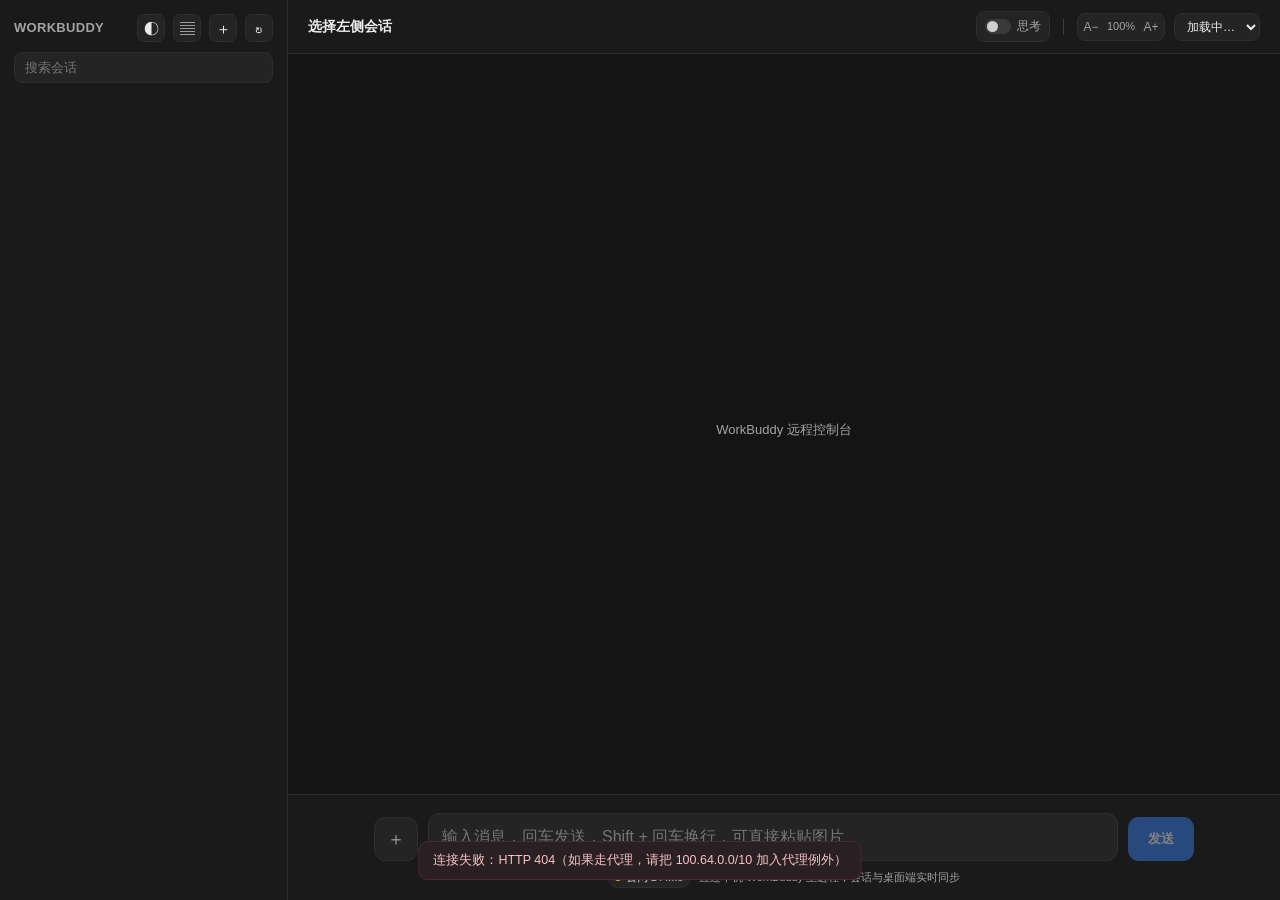
==== web/index.html @ e32ccb00 "feat: 窄屏适配 + README 回到「任意浏览器访问」的定位 窄屏（≤900px）： - 侧栏改成抽屉，带遮罩、点会话自动收回、Esc 关闭 - 断点用 900px 而不是 760px：iPa" ====
<!doctype html>
<html lang="zh-CN">
<head>
<meta charset="utf-8" />
<meta name="viewport" content="width=device-width, initial-scale=1, viewport-fit=cover" />
<meta name="theme-color" content="#141414" />
<meta name="apple-mobile-web-app-capable" content="yes" />
<meta name="apple-mobile-web-app-status-bar-style" content="black-translucent" />
<meta name="apple-mobile-web-app-title" content="WorkBuddy" />
<link rel="icon" href="/icons/icon-192.png" />
<title>WorkBuddy 远程</title>
<style>
  @font-face{font-family:'Inter';font-style:normal;font-weight:400;font-display:swap;src:url('/fonts/inter-400.woff2') format('woff2')}
  @font-face{font-family:'Inter';font-style:normal;font-weight:500;font-display:swap;src:url('/fonts/inter-500.woff2') format('woff2')}
  @font-face{font-family:'Inter';font-style:normal;font-weight:600;font-display:swap;src:url('/fonts/inter-600.woff2') format('woff2')}
  /* 取色自官方 renderer：中性灰阶 + 蓝色 action */
  :root{
    --bg:#141414; --panel:#1a1a1a; --panel-2:#242424; --line:#2e2e2e;
    --text:#ececec; --muted:#a3a3a3; --accent:#3b82f6; --ok:#34d399; --warn:#fbbf24;
    --user:#242424; --think:#1e1e1e;
    --hover:#2b2b2b; --code-bg:#1a1a1a; --code-inline:#242424;
    --table-head:#232323; --table-td:#1b1b1b; --table-line:#2c2c2c;
    --step-line:#22262c; --quote-line:#3a3a3a;
    --del-line:#3a2a2e; --del-bg:#241a1d; --del-fg:#e08a92;
    --scroll:#333333;
  }
  html[data-theme="light"] aside{background:#f6f7f9;border-right-color:#e6e6e6}
  html[data-theme="light"] .top-sep{background:#d4d4d4}
  html[data-theme="light"]{
    --bg:#fbfbfb; --panel:#ffffff; --panel-2:#f3f3f3; --line:#e3e3e3;
    --text:#1f1f1f; --muted:#6b6b6b; --accent:#2563eb; --ok:#059669; --warn:#b45309;
    --user:#eef1f5; --think:#f6f7f9;
    --hover:#ececec; --code-bg:#f5f5f5; --code-inline:#f0f0f0;
    --table-head:#f4f4f4; --table-td:#ffffff; --table-line:#e6e6e6;
    --step-line:#ececec; --quote-line:#d8d8d8;
    --del-line:#f2d3d6; --del-bg:#fdf2f3; --del-fg:#c0392b;
    --scroll:#d2d2d2;
  }
  html[data-theme="sand"]{
    --bg:#faf8f3; --panel:#fffdf8; --panel-2:#f3efe6; --line:#e6dfd1;
    --text:#2b2620; --muted:#786f61; --accent:#c2610c; --ok:#3f7d4e; --warn:#a16207;
    --user:#f2ebdd; --think:#f8f4ec;
    --hover:#efe8da; --code-bg:#f7f2e8; --code-inline:#f0e9dc;
    --table-head:#f4eee2; --table-td:#fffdf8; --table-line:#e9e2d4;
    --step-line:#ebe4d6; --quote-line:#ddd4c2;
    --del-line:#edd6d0; --del-bg:#fcf1ee; --del-fg:#b4432f;
    --scroll:#d8cfbd;
  }
  html[data-theme="sand"] aside{background:#f5f1e8;border-right-color:#e6dfd1}
  html[data-theme="sand"] .top-sep{background:#ddd4c2}

  html[data-theme="mist"]{
    --bg:#f6f8fa; --panel:#ffffff; --panel-2:#eef1f4; --line:#d6dde4;
    --text:#1f2328; --muted:#5f6b76; --accent:#0969da; --ok:#1a7f37; --warn:#9a6700;
    --user:#eaf2fb; --think:#f6f8fa;
    --hover:#e9eef3; --code-bg:#f6f8fa; --code-inline:#eef1f4;
    --table-head:#f2f5f8; --table-td:#ffffff; --table-line:#dde3e9;
    --step-line:#e3e8ee; --quote-line:#cfd8e1;
    --del-line:#f0d5d8; --del-bg:#fdf3f4; --del-fg:#b4232f;
    --scroll:#ccd5de;
  }
  html[data-theme="mist"] aside{background:#f0f4f8;border-right-color:#d6dde4}
  html[data-theme="mist"] .top-sep{background:#cfd8e1}

  html[data-theme="midnight"]{
    --bg:#0a0c11; --panel:#101319; --panel-2:#171b23; --line:#222835;
    --text:#e4e8f0; --muted:#8792a4; --accent:#5b8cff; --ok:#3ddc97; --warn:#f5c451;
    --user:#19202e; --think:#11141b;
    --hover:#1c222c; --code-bg:#0d1016; --code-inline:#181e28;
    --table-head:#151a22; --table-td:#11151c; --table-line:#232a36;
    --step-line:#1c222c; --quote-line:#2c3543;
    --del-line:#3a2a2e; --del-bg:#241a1d; --del-fg:#e08a92;
    --scroll:#28303d;
  }
  *{box-sizing:border-box}
  html,body{height:100%;margin:0}
  body{font-feature-settings:"kern" 1,"liga" 1,"calt" 1;text-rendering:optimizeLegibility;background:var(--bg);color:var(--text);font:14.5px/1.62 "Inter","HarmonyOS Sans SC","PingFang SC","SF Pro Text",-apple-system,BlinkMacSystemFont,"Segoe UI","Noto Sans CJK SC","Noto Sans SC","Source Han Sans SC","WenQuanYi Micro Hei","Microsoft YaHei",sans-serif;overflow:hidden}
  #app{display:flex;height:100%}

  aside{width:288px;flex-shrink:0;background:var(--panel);border-right:1px solid var(--line);display:flex;flex-direction:column;min-height:0}
  aside header{display:flex;align-items:center;gap:8px;padding:14px 14px 10px}
  aside header h1{font-size:13px;font-weight:600;letter-spacing:.3px;margin:0;flex:1;color:var(--muted)}
  .icon-btn{width:28px;height:28px;border-radius:7px;border:1px solid var(--line);background:var(--panel-2);color:var(--text);cursor:pointer;font-size:15px;line-height:1;display:grid;place-items:center}
  .icon-btn:hover{background:var(--hover);border-color:#3a3a3a}
  #q{margin:0 14px 10px;padding:7px 10px;border-radius:8px;border:1px solid var(--line);background:var(--panel-2);color:var(--text);font-size:13px;outline:none}
  #q:focus{border-color:var(--accent)}
  #list{flex:1;overflow:auto;padding:0 8px 12px;min-height:0}
  #list::-webkit-scrollbar{width:8px}
  #list::-webkit-scrollbar-thumb{background:var(--hover);border-radius:4px}

  .group{font-size:11px;color:var(--muted);letter-spacing:.2px;padding:14px 10px 6px;font-weight:500}
  .item{padding:8px 9px;border-radius:8px;cursor:pointer;display:flex;gap:9px;align-items:flex-start;margin-bottom:1px}
  .item:hover{background:var(--panel-2)}
  .item.active{background:var(--hover);box-shadow:inset 0 0 0 1px var(--line)}
  .dot{width:6px;height:6px;border-radius:50%;margin-top:7px;flex-shrink:0;background:#4a4a4a}
  .dot.working{background:var(--accent);box-shadow:0 0 0 3px rgba(76,141,255,.15)}
  .dot.done{background:var(--ok)}
  .item .body{min-width:0;flex:1}
  .item .t{font-size:13.5px;line-height:1.4;white-space:nowrap;overflow:hidden;text-overflow:ellipsis}
  .item .m{font-size:10px;color:var(--muted);margin-top:5px;letter-spacing:.2px;white-space:nowrap;overflow:hidden;text-overflow:ellipsis}

  main{flex:1;display:flex;flex-direction:column;min-width:0;min-height:0}
  .main-body{flex:1;display:flex;min-height:0}
  #preview{width:46%;min-width:320px;display:flex;flex-direction:column;border-left:1px solid var(--line);background:var(--panel);min-height:0}
  #preview.hidden{display:none}
  .pv-bar{display:flex;gap:6px;padding:8px;border-bottom:1px solid var(--line);flex-shrink:0}
  .pv-bar input{flex:1;min-width:0;padding:6px 9px;border-radius:7px;border:1px solid var(--line);background:var(--panel-2);color:var(--text);font-size:12px;outline:none}
  .pv-bar input:focus{border-color:var(--accent)}
  .pv-btn{width:28px;height:28px;flex-shrink:0;border-radius:7px;border:1px solid var(--line);background:var(--panel-2);color:var(--muted);cursor:pointer;font-size:13px;padding:0}
  .pv-btn:hover{color:var(--text);background:#2b2b2b}
  #pvFrame{flex:1;min-height:0;width:100%;border:none;background:#fff}
  main header{height:54px;flex-shrink:0;border-bottom:1px solid var(--line);display:flex;align-items:center;gap:9px;padding:0 20px;background:var(--panel)}
  #title{font-size:14px;font-weight:600;flex:1;white-space:nowrap;overflow:hidden;text-overflow:ellipsis}
  #model{background:var(--panel-2);color:var(--text);border:1px solid var(--line);border-radius:8px;padding:5px 8px;font-size:12px;outline:none;max-width:188px}

  #msgs{flex:1;overflow:auto;padding:18px 0 6px;min-height:0;scroll-behavior:auto}
  #msgs::-webkit-scrollbar{width:10px}
  #msgs::-webkit-scrollbar-thumb{background:var(--hover);border-radius:5px}
  .wrap{max-width:calc(980px / var(--zoom,1));margin:0 auto;padding:0 calc(30px / var(--zoom,1))}
  /* 页面缩放时，消息正文按 1/zoom 反向补偿，保持阅读字号不变 */
  #msgs .a,#msgs .u .bubble{font-size:calc(15px / var(--zoom,1))}
  #msgs .md-pre code{font-size:calc(12.5px / var(--zoom,1))}
  #msgs .a code{font-size:calc(12px / var(--zoom,1))}
  #msgs .state{font-size:calc(11px / var(--zoom,1))}
  #msgs details.think summary{font-size:calc(12px / var(--zoom,1))}
  #msgs details.think .c,#msgs .r-step{font-size:calc(12.5px / var(--zoom,1))}
  #msgs .tool{font-size:calc(11.5px / var(--zoom,1))}

  .req{margin-bottom:18px}
  .u{display:flex;justify-content:flex-end;margin-bottom:10px}
  .u .bubble{background:var(--user);border:1px solid var(--line);border-radius:13px 13px 4px 13px;padding:8px 12px;max-width:86%;white-space:pre-wrap;word-break:break-word}
  .a{background:var(--panel);border:1px solid var(--line);border-radius:13px 13px 13px 4px;padding:13px 16px;line-height:1.72;word-break:break-word}
  .a p{margin:0 0 10px}
  .a p:last-child{margin:0}

  details.think{margin-bottom:10px;background:var(--think);border:1px solid var(--step-line);border-radius:9px;overflow:hidden}
  details.think summary{cursor:pointer;padding:7px 11px;font-size:12px;color:var(--muted);list-style:none;user-select:none}
  details.think summary::-webkit-details-marker{display:none}
  details.think summary::before{content:"▸ ";color:#8a8a8a}
  details.think[open] summary::before{content:"▾ "}
  details.think .c{padding:2px 12px 10px;color:var(--muted);font-size:12.5px}
  .r-step{white-space:pre-wrap;padding:4px 0;border-bottom:1px solid var(--step-line)}
  .r-step:last-child{border-bottom:none}
  .tool{display:inline-flex;align-items:center;gap:6px;font-size:11.5px;color:var(--muted);background:#1e1e1e;border:1px solid #2e2e2e;border-radius:7px;padding:3px 8px;margin:0 6px 6px 0}
  /* 待选问题：从思考块里拿出来，独立成卡片，必须一眼能看到 */
  .ask{margin:10px 0;border:1px solid color-mix(in srgb,var(--accent) 45%,var(--line));border-radius:12px;background:color-mix(in srgb,var(--accent) 7%,var(--panel-2));padding:12px 14px}
  .ask-h{font-size:11px;font-weight:600;letter-spacing:.04em;color:var(--accent);margin-bottom:8px;text-transform:uppercase}
  .ask-q{font-size:calc(13.5px / var(--zoom,1));line-height:1.55;color:var(--text);margin-bottom:10px;white-space:pre-wrap}
  .ask-opts{display:flex;flex-direction:column;gap:7px}
  .ask-opt{display:block;width:100%;text-align:left;border:1px solid var(--line);background:var(--panel);border-radius:9px;padding:9px 11px;cursor:pointer;color:var(--text);font:inherit;transition:border-color .15s,background .15s}
  .ask-opt:hover:not(:disabled){border-color:var(--accent);background:color-mix(in srgb,var(--accent) 10%,var(--panel))}
  .ask-opt:disabled{cursor:default;opacity:.55}
  .ask-opt b{display:block;font-size:calc(12.5px / var(--zoom,1));font-weight:600;margin-bottom:3px}
  .ask-opt span{display:block;font-size:calc(11.5px / var(--zoom,1));color:var(--muted);line-height:1.45}
  .ask-ans{margin-top:9px;font-size:calc(12px / var(--zoom,1));color:var(--ok,#4ec98d);line-height:1.5}
  /* 排队时补发的引导语：之前被整块丢弃，用户会以为消息没发出去 */
  .qguide{margin:8px 0 8px auto;max-width:78%;border-left:3px solid color-mix(in srgb,var(--accent) 60%,transparent);background:color-mix(in srgb,var(--accent) 6%,var(--panel-2));border-radius:0 9px 9px 0;padding:7px 11px;font-size:calc(12.5px / var(--zoom,1));color:var(--text);white-space:pre-wrap}
  .qguide i{display:block;font-style:normal;font-size:10.5px;color:var(--muted);margin-bottom:3px}
  /* 消息里的图片（用户自己发的截图、或排队时补发的图） */
  .msgimg{display:block;max-width:min(340px,100%);border-radius:9px;border:1px solid var(--line);margin:6px 0 2px;cursor:zoom-in;background:#1e1e1e}
  .msgimg.err{display:block;padding:10px 12px;font-size:12px;color:var(--muted);border-style:dashed;cursor:default}
  .qguide .msgimg{max-width:min(280px,100%)}
  #lightbox{position:fixed;inset:0;z-index:99;background:#000000e0;display:none;align-items:center;justify-content:center;padding:24px;cursor:zoom-out}
  #lightbox.on{display:flex}
  #lightbox img{max-width:100%;max-height:100%;border-radius:6px;box-shadow:0 20px 60px #000a}
  .state{font-size:11px;color:var(--muted);margin-top:8px}
  /* ── 排队消息卡片 ───────────────────────────────────────────
     生成中再发的消息进队列，显示在输入框正上方（与桌面端一致）。
     会话跑完自动依次发出，可拖动排序 / 编辑 / 删除。 */
  .dqueue{max-width:820px;margin:0 auto 8px;border:1px solid var(--line);border-radius:12px;background:var(--panel-2);overflow:hidden}
  .dq-h{display:flex;align-items:center;gap:8px;padding:7px 11px;border-bottom:1px solid var(--line);background:color-mix(in srgb,var(--accent) 5%,transparent)}
  .dq-h .t{font-size:11px;color:var(--muted);flex:1}
  .dq-h .t b{color:var(--text);font-weight:600}
  .dq-h button{padding:2px 8px;border-radius:6px;border:1px solid var(--line);background:transparent;color:var(--muted);cursor:pointer;font-size:10.5px}
  .dq-h button:hover{border-color:var(--del-line);color:var(--del-fg)}
  .dq-item{display:flex;align-items:flex-start;gap:8px;padding:8px 11px;border-bottom:1px solid color-mix(in srgb,var(--line) 55%,transparent)}
  .dq-item:last-child{border-bottom:none}
  .dq-item.dragging{opacity:.4}
  .dq-item.over{box-shadow:inset 0 2px 0 var(--accent)}
  .dq-item .grip{flex-shrink:0;width:12px;color:var(--muted);cursor:grab;font-size:12px;line-height:1.6;user-select:none;opacity:.55}
  .dq-item .grip:hover{opacity:1}
  .dq-item .body{flex:1;min-width:0;font-size:calc(12.5px / var(--zoom,1));line-height:1.5;white-space:pre-wrap;word-break:break-word;color:var(--text)}
  .dq-item .body .dq-img{display:inline-block;padding:1px 6px;border:1px solid var(--line);border-radius:5px;font-size:10.5px;color:var(--muted);margin-top:3px}
  .dq-item .n{flex-shrink:0;font-size:10px;color:var(--muted);opacity:.6;line-height:1.9}
  .dq-item button{flex-shrink:0;width:22px;height:22px;border:none;border-radius:6px;background:transparent;color:var(--muted);cursor:pointer;font-size:12px;line-height:1;padding:0}
  .dq-item button:hover{background:var(--hover);color:var(--text)}
  .dq-item button.del:hover{background:#3a2227;color:#ff9aa2}
  .state.working{color:var(--accent)}
  .state.error{color:#f26d6d}

  footer{flex-shrink:0;border-top:1px solid var(--line);padding:10px 30px 12px;background:var(--panel)}
  .composer-wrap{max-width:calc(980px / var(--zoom,1));margin:0 auto}
  .attach-row{display:flex;gap:8px;flex-wrap:wrap;margin-bottom:8px}
  .thumb{position:relative;width:64px;height:64px;border-radius:8px;overflow:hidden;border:1px solid var(--line);background:#1e1e1e}
  .thumb img{width:100%;height:100%;object-fit:cover;display:block}
  .thumb button{position:absolute;top:2px;right:2px;width:17px;height:17px;border-radius:50%;border:none;background:#000000b8;color:#fff;font-size:11px;line-height:1;cursor:pointer;padding:0}
  .composer{max-width:820px;margin:0 auto;display:flex;gap:10px;align-items:flex-end}
  #pick{height:44px;width:44px;flex-shrink:0;border-radius:11px;border:1px solid var(--line);background:var(--panel-2);color:var(--muted);cursor:pointer;font-size:18px}
  #pick:hover{color:var(--text)}
  #input{flex:1;resize:none;min-height:44px;max-height:190px;padding:11px 13px;border-radius:11px;border:1px solid var(--line);background:var(--panel-2);color:var(--text);font:inherit;outline:none;line-height:1.5}
  #input:focus{border-color:var(--accent)}
  #send{height:44px;padding:0 20px;border-radius:11px;border:none;background:var(--accent);color:#fff;font-weight:600;cursor:pointer}
  #send:disabled{opacity:.45;cursor:default}
  .hint{max-width:980px;margin:6px auto 0;font-size:11px;color:var(--muted);display:flex;align-items:center;gap:8px;justify-content:center;flex-wrap:wrap}
  /* 当前链路标识：局域网绿点、公网黄点。点一下走一次实时测速 */
  #net{display:inline-flex;align-items:center;gap:5px;padding:1px 7px 1px 6px;border-radius:20px;border:1px solid var(--line);background:var(--panel-2);cursor:pointer;font-size:10.5px;line-height:1.6;white-space:nowrap}
  #net:hover{border-color:var(--accent)}
  #net i{width:6px;height:6px;border-radius:50%;background:var(--muted);flex-shrink:0}
  #net.lan i{background:#3ddc84;box-shadow:0 0 6px #3ddc8499}
  #net.pub i{background:#f0b429}

  html.is-linux body{font-size:16px;line-height:1.7;font-weight:500}
  html.is-linux .item .m{font-weight:400;font-size:10.5px}
  .empty{height:100%;display:grid;place-items:center;color:var(--muted);font-size:13px}
  .auth{position:fixed;inset:0;background:#0d0d0de8;display:none;place-items:center;z-index:50}
  .auth.show{display:grid}
  .auth .box{background:var(--panel);border:1px solid var(--line);border-radius:14px;padding:22px 24px;width:320px}
  .auth h3{margin:0 0 6px;font-size:14px}
  .auth p{margin:0 0 14px;font-size:12px;color:var(--muted)}
  .auth input{width:100%;padding:9px 11px;border-radius:9px;border:1px solid var(--line);background:var(--panel-2);color:var(--text);outline:none;font:inherit}
  .auth input:focus{border-color:var(--accent)}
  .auth button{margin-top:12px;width:100%;height:38px;border:none;border-radius:9px;background:var(--accent);color:#fff;font-weight:600;cursor:pointer}
  .toast{position:fixed;bottom:20px;left:50%;transform:translateX(-50%);background:#2a1f22;border:1px solid #4a2b30;color:#f5c2c7;padding:8px 14px;border-radius:9px;font-size:12.5px;opacity:0;transition:.2s;pointer-events:none}
  .toast.show{opacity:1}

  .a code{background:var(--panel-2);border:1px solid var(--line);border-radius:4px;padding:1px 5px;font:12px ui-monospace,SFMono-Regular,"SF Mono",Menlo,Consolas,"Liberation Mono","Noto Sans Mono CJK SC",monospace}
  .md-pre{background:var(--code-bg);border:1px solid var(--step-line);border-radius:8px;padding:10px 12px;overflow:auto;margin:8px 0}
  .md-pre code{background:none;border:none;padding:0;font:12.5px/1.6 ui-monospace,SFMono-Regular,"SF Mono",Menlo,Consolas,"Liberation Mono","Noto Sans Mono CJK SC",monospace;white-space:pre}
  .a h3,.a h4,.a h5,.a h6{margin:14px 0 6px;font-size:14px;font-weight:600}
  .a ul,.a ol{margin:6px 0;padding-left:20px}
  .a li{margin:2px 0}
  .a blockquote{border-left:2px solid var(--quote-line);margin:8px 0;padding:2px 12px;color:#ffffffa6}
  .a hr{border:none;border-top:1px solid #2e2e2e;margin:12px 0}
  .a a{color:#6ea8ff;text-decoration:none}
  .a a:hover{text-decoration:underline}
  .md-table{overflow:auto;margin:8px 0}
  .md-table table{border-collapse:collapse;font-size:12.5px}
  .md-table{border:1px solid var(--line);border-radius:9px}
  .md-table th,.md-table td{border-bottom:1px solid var(--table-line);padding:8px 12px;text-align:left}
  .md-table th{background:var(--table-head);font-weight:600;color:var(--text);border-bottom:1px solid var(--line)}
  .md-table td{background:var(--table-td)}
  .md-table tr:last-child td{border-bottom:none}
  .md-table table{border-collapse:separate;border-spacing:0;width:100%}
  .top-sep{width:1px;height:16px;background:#3d3d3d;flex-shrink:0;margin:0 4px}
  .zoom{display:inline-flex;align-items:center;gap:2px;border:1px solid var(--line);border-radius:8px;background:var(--panel-2);padding:2px}
  .zoom button{width:22px;height:22px;border:none;background:none;color:var(--muted);cursor:pointer;font-size:12px;padding:0;border-radius:5px}
  .zoom button:hover{background:var(--hover);color:var(--text)}
  .zoom span{font-size:11px;color:var(--muted);min-width:34px;text-align:center;font-variant-numeric:tabular-nums}
  .switch{display:inline-flex;align-items:center;gap:6px;font-size:12px;color:var(--muted);cursor:pointer;user-select:none;padding:4px 8px;border:1px solid var(--line);border-radius:8px;background:var(--panel-2)}
  .switch:hover{color:var(--text)}
  .switch input{appearance:none;width:26px;height:15px;border-radius:8px;background:#3a3a3a;position:relative;cursor:pointer;transition:.15s;margin:0}
  .switch input::after{content:"";position:absolute;top:2px;left:2px;width:11px;height:11px;border-radius:50%;background:#cfcfcf;transition:.15s}
  .switch input:checked{background:var(--accent)}
  .switch input:checked::after{left:13px;background:#fff}
  #send.stop{background:#b3404a}
  .item{position:relative}
  .item .del{position:absolute;right:6px;top:50%;transform:translateY(-50%);width:22px;height:22px;border-radius:6px;border:1px solid var(--del-line);background:var(--del-bg);color:var(--del-fg);cursor:pointer;opacity:0;font-size:14px;line-height:1;padding:0}
  .item:hover .del{opacity:1}
  .item .del:hover{background:#3a2227;color:#ff9aa2}

  /* focus 截图模式：侧栏只留当前会话，隐藏搜索框和分组计数 */
  html.focus-mode #q{display:none}
  html.focus-mode .group{display:none}

  /* ── 窄屏 / 手机 ──────────────────────────────────────────────
     288px 的侧栏在 390px 的屏幕上会吃掉四分之三，主区只剩一条缝。
     窄屏下把侧栏改成抽屉：绝对定位滑出，点会话自动收回。
     用 max-width:900px 而不是设备判断——iPad 分屏、浏览器窄窗口同样需要。 */
  #navBtn{display:none}
  #scrim{position:fixed;inset:0;background:#000000a8;z-index:39;opacity:0;pointer-events:none;transition:opacity .18s}
  html.nav-open #scrim{opacity:1;pointer-events:auto}

  @media (max-width:900px){
    #navBtn{display:grid}
    /* 选择器必须写 #app>aside：预览面板也用了 <aside>，
       写成裸 aside 会把预览面板一起推到屏幕外，点开是一片空白。 */
    #app>aside{position:fixed;top:0;left:0;bottom:0;z-index:40;width:min(86vw,320px);
          transform:translateX(-101%);transition:transform .2s ease;
          box-shadow:0 0 40px #000a;padding-top:env(safe-area-inset-top)}
    html.nav-open #app>aside{transform:none}
    /* 抽屉里不存在 hover，删除按钮常显，否则手机上永远点不到 */
    .item .del{opacity:.75}
    main header{padding:0 10px 0 6px;gap:7px;height:50px;padding-top:env(safe-area-inset-top)}
    main header .zoom,main header .top-sep{display:none}
    /* min-width:0 是关键：flex 子项默认 min-width:auto，标题再长也不会收缩，
       会把右边的模型下拉框顶出屏幕外。 */
    #title{min-width:0;font-size:13px}
    #model{max-width:104px;font-size:11px;padding:5px 4px}
    #msgs{padding:10px 0 4px}
    .wrap{padding:0 12px}
    .a{padding:11px 12px;line-height:1.7}
    .u .bubble{max-width:92%}
    footer{padding:8px 12px calc(8px + env(safe-area-inset-bottom))}
    .composer{gap:7px}
    #pick{height:40px;width:40px;font-size:16px}
    #input{min-height:40px;font-size:16px;padding:9px 11px}  /* 16px 以下 iOS 会自动放大 */
    #send{height:40px;padding:0 15px}
    .hint{font-size:10px;justify-content:flex-start;padding:0 2px}
    #hintText{display:none}                                  /* 说明文字留给桌面 */
    /* 预览面板窄屏独占整屏，否则和对话挤在一起两边都不能用 */
    #preview{position:fixed;inset:0;width:100%;min-width:0;z-index:45;padding-top:env(safe-area-inset-top)}
    /* 窄屏下长 placeholder 会折成两行、被 textarea 高度切掉半截 */
    #input::placeholder{white-space:nowrap;text-overflow:ellipsis;overflow:hidden}
    /* 表格：width:100% 会把列压到最小宽度，中文被拆成竖排单字。
       改成按内容撑开、横向滚动，宁可划一下也比一个字一行好读。 */
    .md-table table{width:max-content;min-width:100%}
    .md-table th,.md-table td{padding:7px 10px;font-size:12px}
    .md-table{margin:8px -12px;border-radius:0;border-left:none;border-right:none}
    /* 滚动条常显，否则用户不知道右边还有列 */
    .md-table::-webkit-scrollbar{height:4px}
    .md-table::-webkit-scrollbar-thumb{background:var(--scroll);border-radius:2px}
  }
</style>
</head>
<body>
<div id="app">
  <aside>
    <header>
      <h1>WORKBUDDY</h1>
      <button class="icon-btn" id="themeBtn" title="切换主题">◐</button>
      <button class="icon-btn" id="pvToggle" title="预览面板">▤</button>
      <button class="icon-btn" id="new" title="新建会话">＋</button>
      <button class="icon-btn" id="refresh" title="刷新">↻</button>
    </header>
    <input id="q" placeholder="搜索会话" autocomplete="off" />
    <div id="list"></div>
  </aside>
  <div id="scrim"></div>
  <main>
    <header>
      <button class="icon-btn" id="navBtn" title="会话列表">☰</button>
      <div id="title">选择左侧会话</div>
      <label class="switch" title="始终展开思考过程">
        <input type="checkbox" id="showThink" />
        <span>思考</span>
      </label>
      <span class="top-sep"></span>
      <div class="zoom" title="页面缩放（Ctrl/⌘ + 滚轮）">
        <button id="zoomOut">A−</button>
        <span id="zoomVal">100%</span>
        <button id="zoomIn">A+</button>
      </div>
      <select id="model" title="切换模型"><option>加载中…</option></select>
    </header>
    <div class="main-body">
      <div id="msgs"><div class="empty">WorkBuddy 远程控制台</div></div>
      <aside id="preview" class="hidden">
        <div class="pv-bar">
          <input id="pvUrl" placeholder="https://… 或 /preview/本机绝对路径" spellcheck="false" />
          <button class="pv-btn" id="pvGo" title="加载">↵</button>
          <button class="pv-btn" id="pvScan" title="从当前会话找 HTML">⟳</button>
          <button class="pv-btn" id="pvReload" title="刷新">↻</button>
          <button class="pv-btn" id="pvClose" title="关闭">×</button>
        </div>
        <iframe id="pvFrame" title="预览"></iframe>
      </aside>
    </div>
    <footer>
      <div class="composer-wrap">
        <div class="attach-row" id="attachRow"></div>
        <div class="composer">
          <button id="pick" title="添加图片">＋</button>
          <textarea id="input" placeholder="输入消息，回车发送，Shift + 回车换行，可直接粘贴图片" rows="1"></textarea>
          <button id="send" disabled>发送</button>
        </div>
      </div>
      <input type="file" id="filePick" accept="image/*" multiple style="display:none" />
      <div class="hint" id="hint"><span id="net" title="点击测一次当前链路延迟"><i></i><b>检测中</b></span><span id="hintText">直连本机 WorkBuddy 主进程，会话与桌面端实时同步</span></div>
    </footer>
  </main>
</div>
<div class="auth" id="auth">
  <div class="box">
    <h3>需要访问密码</h3>
    <p>这个桥接服务已开启鉴权，请输入启动时设置的令牌。</p>
    <input id="authInput" type="password" placeholder="访问令牌" autocomplete="current-password" />
    <button id="authBtn">进入</button>
  </div>
</div>
<div class="toast" id="toast"></div>

<script src="/md.js"></script>
<script>
if (/Linux/.test(navigator.platform || '')) document.documentElement.classList.add('is-linux');
const $ = (s) => document.querySelector(s);
const state = { sessions: [], spaces: [], current: null, timer: null, models: [], lastSig: '', running: false, polling: false, messages: [], total: null, debounce: null, es: null, lastPollAt: 0, stick: true, _ro: null, queue: null };
let SHOW_THINK = localStorage.getItem('wb.showThink') === '1';
const RUNNING_STATES = new Set(['streaming', 'working', 'running', 'pending', 'queued', 'starting']);
const isRunning = (s) => RUNNING_STATES.has(String(s || ''));
const thinkState = new Map();  // 用户手动折叠/展开的覆盖值
let pendingImages = [];        // 待发送图片 { name, mimeType, b64, dataUrl }

async function compressImage(file, maxSide = 1600, quality = 0.85) {
  const bitmap = await createImageBitmap(file);
  const scale = Math.min(1, maxSide / Math.max(bitmap.width, bitmap.height));
  const w = Math.round(bitmap.width * scale);
  const h = Math.round(bitmap.height * scale);
  const canvas = document.createElement('canvas');
  canvas.width = w; canvas.height = h;
  canvas.getContext('2d').drawImage(bitmap, 0, 0, w, h);
  const dataUrl = canvas.toDataURL('image/jpeg', quality);
  return { name: file.name || ('image-' + Date.now() + '.jpg'), mimeType: 'image/jpeg', b64: dataUrl.split(',')[1], dataUrl };
}

function renderAttach() {
  const row = $('#attachRow');
  row.textContent = '';
  pendingImages.forEach((img, i) => {
    const d = document.createElement('div');
    d.className = 'thumb';
    const im = document.createElement('img');
    im.src = img.dataUrl;
    const btn = document.createElement('button');
    btn.textContent = '×';
    btn.onclick = () => { pendingImages.splice(i, 1); renderAttach(); };
    d.append(im, btn);
    row.appendChild(d);
  });
}

async function addFiles(files) {
  for (const f of files) {
    if (!f.type.startsWith('image/')) { toast('目前只支持图片附件'); continue; }
    try { pendingImages.push(await compressImage(f)); }
    catch (e) { toast('图片处理失败：' + e.message); }
  }
  renderAttach();
}

function toast(msg) {
  const t = $('#toast');
  t.textContent = msg;
  t.classList.add('show');
  clearTimeout(t._h);
  t._h = setTimeout(() => t.classList.remove('show'), 2600);
}

(() => {
  const t = new URLSearchParams(location.search).get('token');
  if (t) localStorage.setItem('wb.token', t);
})();
const ONCE = new URLSearchParams(location.search).has('once');  // 截图/打印用：只渲染一次，不轮询
// 截图/录屏用：只打开指定会话，并隐藏侧栏里其它会话。
// 真实使用时侧栏是自己的项目名，不适合放进产品截图。
const FOCUS = new URLSearchParams(location.search).get('focus') || '';
// 截图用：从对话顶部开始，而不是停在底部。产品图第一屏有用户提问更好懂。
const SHOT_TOP = new URLSearchParams(location.search).has('top');
if (FOCUS) document.documentElement.classList.add('focus-mode');
const getToken = () => localStorage.getItem('wb.token') || '';

async function api(path, opts = {}) {
  const headers = Object.assign({}, opts.headers || {});
  const t = getToken();
  if (t) headers['Authorization'] = 'Bearer ' + t;
  const r = await fetch(path, Object.assign({}, opts, { headers }));
  if (r.status === 401) {
    $('#auth').classList.add('show');
    setTimeout(() => $('#authInput').focus(), 30);
    throw new Error('需要访问密码');
  }
  const j = await r.json().catch(() => ({}));
  if (!r.ok || j.ok === false) throw new Error(j.error || ('HTTP ' + r.status));
  return j.value !== undefined ? j.value : j;
}

function fmtTime(ts) {
  if (!ts) return '';
  const d = new Date(ts);
  const now = new Date();
  const pad = (n) => String(n).padStart(2, '0');
  if (d.toDateString() === now.toDateString()) {
    const diff = (now - ts) / 1000;
    if (diff < 60) return '刚刚';
    if (diff < 3600) return Math.floor(diff / 60) + ' 分钟前';
    return `${pad(d.getHours())}:${pad(d.getMinutes())}`;
  }
  const y = new Date(now);
  y.setDate(now.getDate() - 1);
  if (d.toDateString() === y.toDateString()) return '昨天';
  if (d.getFullYear() === now.getFullYear()) return `${d.getMonth() + 1}-${pad(d.getDate())}`;
  return `${d.getFullYear()}-${pad(d.getMonth() + 1)}-${pad(d.getDate())}`;
}

function statusOf(s) {
  if (isRunning(s.state)) return 'working';
  if (s.state === 'error' || s.state === 'failed') return 'error';
  return 'done';
}

function getCollapsed() {
  try { return JSON.parse(localStorage.getItem('wb.collapsed') || '{}'); } catch { return {}; }
}
function setCollapsed(key, v) {
  const c = getCollapsed();
  c[key] = v;
  localStorage.setItem('wb.collapsed', JSON.stringify(c));
}

function sessionNode(s) {
  const el = document.createElement('div');
  el.className = 'item' + (state.current?.id === s.id ? ' active' : '');
  el.onclick = () => openSession(s.id);
  const dot = document.createElement('span');
  dot.className = 'dot ' + statusOf(s);
  const body = document.createElement('div');
  body.className = 'body';
  const t = document.createElement('div');
  t.className = 't';
  t.textContent = s.title || '(未命名)';
  const m = document.createElement('div');
  m.className = 'm';
  m.textContent = fmtTime(s.lastActivityAt || s.updatedAt);
  body.append(t, m);
  const del = document.createElement('button');
  del.className = 'del';
  del.title = '删除会话';
  del.textContent = '×';
  del.onclick = (ev) => { ev.stopPropagation(); removeSession(s.id, s.title); };
  el.append(dot, body, del);
  return el;
}

function renderList() {
  const q = $('#q').value.trim().toLowerCase();
  // focus 模式（截图用）不按搜索词过滤，只留目标会话。
  // 之所以不靠 CSS 隐藏：分组计数写的是「未分组 · 14」，光藏标题
  // 会留下一个对不上的数字，一眼假。
  const items = FOCUS
    ? state.sessions.filter((s) => s.id === FOCUS)
    : state.sessions.filter((s) => !q || (s.title || '').toLowerCase().includes(q));
  const box = $('#list');
  box.textContent = '';

  const used = new Set();
  const groups = [];

  for (const sp of state.spaces) {
    const f = sp.folder;
    if (!f) continue;
    const arr = items.filter((s) => {
      if (used.has(s.id)) return false;
      const cwd = s.space?.cwd || '';
      const hit = cwd === f || cwd.startsWith(f + '/') || cwd.includes('/Worktrees/' + sp.name + '/');
      if (hit) used.add(s.id);
      return hit;
    });
    if (arr.length) groups.push({ key: sp.id, label: sp.name, items: arr, collapsible: true });
  }

  const rest = items.filter((s) => !used.has(s.id));
  if (rest.length) groups.push({ key: '__ungrouped', label: '未分组', items: rest, collapsible: false });

  if (!groups.length) {
    const e = document.createElement('div');
    e.className = 'empty';
    e.textContent = q ? '没有匹配的会话' : '没有会话';
    box.appendChild(e);
    return;
  }

  const collapsed = getCollapsed();
  for (const g of groups) {
    const head = document.createElement('div');
    head.className = 'group';
    const folded = g.collapsible && collapsed[g.key];
    head.textContent = (g.collapsible ? (folded ? '▸ ' : '▾ ') : '') + g.label + ' · ' + g.items.length;
    if (g.collapsible) {
      head.style.cursor = 'pointer';
      head.onclick = () => { setCollapsed(g.key, !folded); renderList(); };
    }
    box.appendChild(head);
    if (folded) continue;
    for (const s of g.items) box.appendChild(sessionNode(s));
  }
}

async function loadSessions() {
  const v = await api('/sessions?space=local&size=60');
  state.sessions = (v.items || []).slice().sort((a, b) => (b.lastActivityAt || 0) - (a.lastActivityAt || 0));
  renderList();
}

async function loadSpaces() {
  try {
    const v = await api('/spaces');
    state.spaces = (v || []).filter((s) => s.status === 'active');
  } catch {
    state.spaces = [];
  }
}

async function loadModels() {
  try {
    const v = await api('/models');
    state.models = v.items || [];
    const sel = $('#model');
    sel.textContent = '';
    for (const m of state.models) {
      const o = document.createElement('option');
      o.value = m.id;
      o.textContent = m.name || m.id;
      sel.appendChild(o);
    }
  } catch {}
}

// 把 AskUserQuestion 渲染成可点的卡片。
// 之前这些数据在 bridge 就被裁掉了，网页上只剩一行空白的「工具」，
// 于是网页端完全看不到 agent 在问什么、也没法选。
function questionCard(it) {
  const card = document.createElement('div');
  card.className = 'ask';

  const h = document.createElement('div');
  h.className = 'ask-h';
  const qs = it.questions || [];
  h.textContent = qs.length === 1 && qs[0].header ? qs[0].header : (it.status === 'completed' ? '已选择' : '需要你确认');
  card.appendChild(h);

  const answered = !!it.answer;

  for (const q of qs) {
    const qt = document.createElement('div');
    qt.className = 'ask-q';
    qt.textContent = q.question || '';
    card.appendChild(qt);

    const opts = document.createElement('div');
    opts.className = 'ask-opts';
    for (const o of (q.options || [])) {
      const b = document.createElement('button');
      b.className = 'ask-opt';
      b.type = 'button';
      const bb = document.createElement('b');
      bb.textContent = o.label || '';
      b.appendChild(bb);
      if (o.description) {
        const sp = document.createElement('span');
        sp.textContent = o.description;
        b.appendChild(sp);
      }
      b.disabled = answered || !state.current;
      b.onclick = () => answerQuestion(it, q, o.label, opts);
      opts.appendChild(b);
    }
    card.appendChild(opts);
  }

  if (answered) {
    const a = document.createElement('div');
    a.className = 'ask-ans';
    a.textContent = '✓ ' + it.answer;
    card.appendChild(a);
  }
  return card;
}

async function answerQuestion(it, q, label, optsBox) {
  const sid = state.current;
  if (!sid) return;
  // 先禁用，避免连点重复提交
  optsBox.querySelectorAll('button').forEach((b) => { b.disabled = true; });
  try {
    await api('/sessions/' + encodeURIComponent(sid) + '/answer', {
      method: 'POST',
      headers: { 'Content-Type': 'application/json' },
      body: JSON.stringify({
        answers: [{ question: q.question, header: q.header, answer: label }],
        payload: { question: q.question, header: q.header, answer: label },
      }),
    });
    toast('已选择：' + label);
  } catch (e) {
    toast('提交失败：' + (e && e.message ? e.message : e));
    optsBox.querySelectorAll('button').forEach((b) => { b.disabled = false; });
  }
}

// 把消息里的图片渲染出来。走 /preview/<绝对路径> 读本机文件，
// 拿不到路径就退化成文件名提示，不留一个空壳。
function msgImage(im) {
  const p = im && im.filePath;
  if (!p) {
    const d = document.createElement('span');
    d.className = 'msgimg err';
    d.textContent = '图片 · ' + ((im && im.filename) || '(无路径)');
    return d;
  }
  const el = document.createElement('img');
  el.className = 'msgimg';
  el.loading = 'lazy';
  el.alt = (im && im.filename) || '图片';
  el.src = '/preview' + encodeURI(p) + '?token=' + encodeURIComponent(getToken());
  el.onerror = () => {
    const d = document.createElement('span');
    d.className = 'msgimg err';
    d.textContent = '图片无法加载 · ' + ((im && im.filename) || p);
    el.replaceWith(d);
  };
  el.onclick = () => openLightbox(el.src);
  return el;
}

function openLightbox(src) {
  let lb = $('#lightbox');
  if (!lb) {
    lb = document.createElement('div');
    lb.id = 'lightbox';
    lb.onclick = () => lb.classList.remove('on');
    document.body.appendChild(lb);
  }
  lb.textContent = '';
  const im = document.createElement('img');
  im.src = src;
  lb.appendChild(im);
  lb.classList.add('on');
}

function renderAssistant(ac) {
  const frag = document.createDocumentFragment();
  let box = null;

  const openBox = () => {
    const d = document.createElement('details');
    d.className = 'think';
    d.open = SHOW_THINK;
    const sum = document.createElement('summary');
    sum.textContent = '执行过程';
    const body = document.createElement('div');
    body.className = 'c';
    d.append(sum, body);
    d._body = body;
    d._steps = 0;
    frag.appendChild(d);
    box = d;
  };

  for (const it of ac) {
    if (!it) continue;
    // 待选问题必须独立成像，不能被塞进「执行过程」里折叠掉
    if (it.type === 'tool' && it.kind === 'question') {
      box = null;
      frag.appendChild(questionCard(it));
      continue;
    }
    if (it.type === 'queue-guidance') {
      box = null;
      const q = document.createElement('div');
      q.className = 'qguide';
      const lab = document.createElement('i');
      lab.textContent = '排队时补充';
      q.appendChild(lab);
      if (it.text) q.appendChild(document.createTextNode(it.text));
      for (const im of (it.images || [])) q.appendChild(msgImage(im));
      frag.appendChild(q);
      continue;
    }
    if (it.type === 'reasoning' || it.type === 'tool') {
      if (!box) openBox();
      box._steps++;
      if (it.type === 'reasoning') {
        const txt = (it.text || '').trim();
        if (txt) {
          const p = document.createElement('div');
          p.className = 'r-step';
          p.textContent = txt;
          box._body.appendChild(p);
        }
      } else {
        const tag = document.createElement('span');
        tag.className = 'tool' + (it.status === 'completed' ? ' done' : it.status === 'failed' ? ' fail' : '');
        const nm = it.name || 'call';
        let label = '工具 · ' + nm;
        if (it.files && it.files.length) label += ' · ' + it.files.join(', ');
        else if (it.detail) label += ' · ' + it.detail;
        tag.textContent = label;
        box._body.appendChild(tag);
      }
    } else {
      box = null;
      if (it.type === 'text' && (it.text || '').trim()) {
        const d = document.createElement('div');
        d.innerHTML = window.md ? md.render(it.text) : it.text;
        frag.appendChild(d);
      }
    }
  }

  frag.querySelectorAll('details.think').forEach((d) => {
    d.querySelector('summary').textContent = `执行过程 · ${d._steps} 步`;
  });
  return frag;
}

// —— 贴底跟随 ——
// 之前只在渲染「之前」量一次 nearBottom，但 <details open> 展开、图片加载、
// Markdown 重排都会在渲染「之后」继续改变高度，那时 scrollHeight 还是旧值，
// 于是停在上面看新消息的顶部。改成用 ResizeObserver 持续跟随：
// 只要用户还停在底部（state.stick），任何高度变化都重新贴底。
function atBottom(box) {
  return box.scrollHeight - box.scrollTop - box.clientHeight < 120;
}

function stickBottom(box) {
  if (SHOT_TOP) return;   // 截图模式：不贴底，停在顶部
  box.scrollTop = box.scrollHeight;
}

function followBottom(box, node) {
  if (state._ro) { state._ro.disconnect(); state._ro = null; }
  const ro = new ResizeObserver(() => {
    if (state.stick) stickBottom(box);
  });
  ro.observe(node);
  state._ro = ro;
}

function renderMessages(reqs) {
  const box = $('#msgs');
  // 渲染前若在底部，渲染后依然要贴底；用户已经往上翻了就不打扰
  state.stick = atBottom(box);

  const sig = reqs.map((r) => r.id + ':' + (r.finishTimestamp || 0) + ':' + (r.assistantMessage?.content?.length || 0)).join('|');
  if (sig === state.lastSig) return;
  state.lastSig = sig;

  box.textContent = '';
  const wrap = document.createElement('div');
  wrap.className = 'wrap';
  for (const r of reqs) {
    const sec = document.createElement('div');
    sec.className = 'req';

    const uc = r.userMessage?.content || [];
    if (uc.length) {
      const u = document.createElement('div');
      u.className = 'u';
      const b = document.createElement('div');
      b.className = 'bubble';
      const txt = uc.filter((x) => x.type === 'text').map((x) => x.text).join('\n');
      const ims = uc.filter((x) => x.type === 'image');
      if (txt) b.appendChild(document.createTextNode(txt));
      for (const im of ims) b.appendChild(msgImage(im));
      if (!txt && !ims.length) b.textContent = '(非文本消息)';
      u.appendChild(b);
      sec.appendChild(u);
    }

    const ac = r.assistantMessage?.content || [];
    if (ac.length) {
      const a = document.createElement('div');
      a.className = 'a';
      const texts = ac.filter((x) => x.type === 'text').map((x) => x.text || '');
      if (texts.length) state.lastText = texts.join('\n');
      a.appendChild(renderAssistant(ac));
      sec.appendChild(a);
    }

    const st = document.createElement('div');
    const s = r.state || 'completed';
    st.className = 'state' + (isRunning(s) ? ' working' : s === 'error' || s === 'failed' ? ' error' : '');
    st.textContent = isRunning(s) ? '生成中…' : s === 'cancelled' ? '已中断' : s === 'error' || s === 'failed' ? '失败' : '';
    if (st.textContent) sec.appendChild(st);

    wrap.appendChild(sec);
  }
  // 排队卡片挂在输入框上方（队列是「还没发出去」的部分，不属于消息流）
  box.appendChild(wrap);
  // 用 ResizeObserver 跟随后续高度变化（展开思考块 / 图片解码 / 字体回流），
  // 并补两帧 + 一次延时兜底，覆盖首屏图片尚未拿到尺寸的情况。
  if (state.stick) {
    stickBottom(box);
    requestAnimationFrame(() => { if (state.stick) stickBottom(box); });
    setTimeout(() => { if (state.stick) stickBottom(box); }, 120);
  }
  followBottom(box, wrap);
}

function updateSendBtn() {
  const btn = $('#send');
  const ta = $('#input');
  const hasText = ta.value.trim().length > 0 || pendingImages.length > 0;

  if (state.running) {
    // 生成期间：有内容时按钮是「排队发送」（桌面端行为），
    // 空内容时才是「停止」——否则用户没法中断又没法追加
    if (hasText) {
      btn.textContent = '排队';
      btn.classList.remove('stop');
      btn.disabled = false;
      btn.title = '当前回复结束后自动发送';
    } else {
      btn.textContent = '停止';
      btn.classList.add('stop');
      btn.disabled = false;
      btn.title = '中断当前回复';
    }
  } else {
    btn.textContent = '发送';
    btn.classList.remove('stop');
    btn.disabled = !state.current || !hasText;
    btn.title = '';
  }
}

async function stopRun() {
  if (!state.current) return;
  try {
    await api(`/sessions/${encodeURIComponent(state.current.id)}/cancel`, { method: 'POST' });
    toast('已发送中断');
    setTimeout(pollMessages, 500);
  } catch (e) {
    toast('中断失败：' + e.message);
  }
}

const FULL_TAIL = 16;
const MINI_TAIL = 3;

function startEvents() {
  if (ONCE || state.es || !getToken()) return;
  try {
    const es = new EventSource('/events?token=' + encodeURIComponent(getToken()));
    state.es = es;
    es.onmessage = (ev) => {
      try {
        const d = JSON.parse(ev.data);
        const name = String(d.e || '');
        if (/conversation|request/i.test(name)) {
          // 事件很密（8 秒 190+ 条），节流到最多 400ms 一次
          const GAP = 400;
          const now = Date.now();
          const since = now - (state.lastPollAt || 0);
          if (since >= GAP) {
            state.lastPollAt = now;
            pollMessages();
          } else {
            clearTimeout(state.debounce);
            state.debounce = setTimeout(() => {
              state.lastPollAt = Date.now();
              pollMessages();
            }, GAP - since);
          }
        }
      } catch {}
    };
    es.onerror = () => { /* EventSource 自带重连 */ };
  } catch {}
}

async function pollMessages(full) {
  if (!state.current || state.polling) return;
  state.polling = true;
  const id = encodeURIComponent(state.current.id);
  try {
    let v = await api(`/sessions/${id}/messages?tail=${full || !state.messages.length ? FULL_TAIL : MINI_TAIL}`);

    // 请求总数变了说明有新消息，补一次全量
    if (state.messages.length && v.total !== state.total) {
      v = await api(`/sessions/${id}/messages?tail=${FULL_TAIL}`);
      state.messages = v.items || [];
    } else if (!state.messages.length) {
      state.messages = v.items || [];
    } else {
      // 增量：只替换尾部几条，保留更早的
      const map = new Map(state.messages.map((m) => [m.id, m]));
      for (const it of v.items || []) map.set(it.id, it);
      state.messages = [...map.values()].sort((a, b) => (a.timestamp || 0) - (b.timestamp || 0));
    }

    state.total = v.total;
    const items = state.messages;
    const wasRunning = state.running;
    state.running = items.some((r) => isRunning(r.state));
    updateSendBtn();
    renderMessages(items);
    // 队列由 WorkBuddy 自己驱动，网页端只负责把最新状态读回来。
    // 生成中节流拉取就够；生成刚结束必须拉（可能有条目已被消费）
    if (wasRunning !== state.running || queuePollDue()) {
      fetchQueue().then(renderQueueCard);
    }
  } catch (e) {
    $('#hintText').textContent = /生成|超时/.test(e.message) ? '会话正在生成，稍后自动刷新' : '读取失败：' + e.message;
  } finally {
    state.polling = false;
  }
}

async function openSession(id) {
  const s = state.sessions.find((x) => x.id === id);
  // 窄屏下侧栏是抽屉，点完会话要收回去，否则挡住刚打开的对话
  document.documentElement.classList.remove('nav-open');
  state.current = s || { id };
  state.lastSig = '';
  state.messages = [];
  state.total = null;
  // 切会话先清掉上一个会话的队列卡片，避免串会话显示
  queueCache = { items: [], paused: false, supported: false };
  queueSeq++;
  renderQueueCard();
  // 切会话一律从底部开始看。若不重置，新会话初始 scrollTop=0 会被
  // atBottom() 判成「用户在看历史」，于是停在顶部。
  state.stick = true;
  $('#title').textContent = s?.title || id;
  state.running = false;
  updateSendBtn();
  renderList();
  await pollMessages();
  // 这个会话可能本来就有待发队列（比如在桌面端排的），一并显示出来
  fetchQueue().then(renderQueueCard);
  const msgs = $('#msgs');
  const bottom = () => { if (state.stick) stickBottom(msgs); };
  bottom();
  requestAnimationFrame(bottom);
  setTimeout(bottom, 120);

  try {
    const cfg = await api(`/sessions/${encodeURIComponent(id)}/config`);
    if (cfg?.model) {
      const sel = $('#model');
      if (![...sel.options].some((o) => o.value === cfg.model)) {
        const o = document.createElement('option');
        o.value = cfg.model;
        o.textContent = cfg.model;
        sel.appendChild(o);
      }
      sel.value = cfg.model;
    }
  } catch {}

  startEvents();

  clearTimeout(state.timer);
  if (!ONCE) {
    const loop = async () => {
      await pollMessages();
      state.timer = setTimeout(loop, state.running ? 4000 : 15000);
    };
    loop();
  }
}

// ══════════════════════════════════════════════════════════════════
//  排队消息
// ══════════════════════════════════════════════════════════════════
// 桌面端的行为是：会话正在生成时输入框仍可发送，消息进队列，等当前回复
// 结束后依次发出；队列显示成卡片，可以拖动排序、删除、立即发送。
//
// 这里**不再自己维护队列** —— 消息照样走 /send 交给 WorkBuddy，
// 由它自己的 queueManager 串行排队。网页端只是把这同一份队列读回来渲染。
//
// 为什么必须这样（曾经踩过坑）：
//   早先版本把消息拦在浏览器 localStorage 里，生成结束后才发。结果是
//   被控端桌面端完全看不到网页排队的消息 —— 因为消息根本没到后端。
//   现在两边共用一份队列，桌面端能看到，网页端也能操作同一批条目。
//   · 队列真相在后端，网页端只读 + 发指令
//   · 刷新页面、换设备、桌面端手动删改，看到的都一致

// 每次操作后递增，用来丢弃过期的队列快照（避免慢请求覆盖新状态）
let queueSeq = 0;
// 最近一次拿到的队列快照，供渲染使用
let queueCache = { items: [], paused: false, supported: false };
// 上次拉队列的时间，用来限流（生成中不必每个轮询周期都拉）
let queueFetchedAt = 0;
function queuePollDue() {
  return Date.now() - queueFetchedAt > 4000;
}

async function fetchQueue() {
  if (!state.current) return queueCache;
  const my = ++queueSeq;
  try {
    const r = await api(`/sessions/${encodeURIComponent(state.current.id)}/queue`);
    if (my !== queueSeq) return queueCache; // 有更新的请求在飞，这次结果作废
    queueCache = r || { items: [], paused: false, supported: false };
    queueFetchedAt = Date.now();
  } catch {
    if (my === queueSeq) queueCache = { items: [], paused: false, supported: false };
  }
  return queueCache;
}

async function queueOp(op, itemId, index) {
  if (!state.current) return;
  // 乐观更新：本地先动，立刻重绘，不用等网络
  queueSeq++; // 让在飞的 fetchQueue 结果作废
  const items = queueCache.items.slice();
  const at = items.findIndex((x) => x.id === itemId);
  if (op === 'delete' && at >= 0) items.splice(at, 1);
  if (op === 'move' && at >= 0) {
    const [m] = items.splice(at, 1);
    items.splice(Math.max(0, Math.min(index, items.length)), 0, m);
  }
  queueCache = { ...queueCache, items };
  renderQueueCard();
  try {
    await api(`/sessions/${encodeURIComponent(state.current.id)}/queue`, {
      method: 'POST',
      headers: { 'Content-Type': 'application/json' },
      body: JSON.stringify({ op, itemId, index }),
    });
  } catch (e) {
    toast('队列操作失败：' + String((e && e.message) || e));
  }
  // 无论成败都以服务端为准再拉一次
  await fetchQueue();
  renderQueueCard();
}

// 队列卡片：挂在输入框正上方，跟桌面端位置一致
function renderQueueCard() {
  let card = $('#dqueue');
  const items = queueCache.items || [];
  if (!items.length) {
    if (card) card.remove();
    return;
  }
  if (!card) {
    card = document.createElement('div');
    card.id = 'dqueue';
    card.className = 'dqueue';
    const wrap = document.querySelector('.composer-wrap');
    if (wrap) wrap.insertBefore(card, wrap.firstChild);
    else $('#input')?.parentElement?.parentElement?.prepend(card);
  }
  card.textContent = '';

  const h = document.createElement('div');
  h.className = 'dq-h';
  const t = document.createElement('span');
  t.className = 't';
  t.innerHTML = '<b>排队中</b> · 当前回复结束后自动依次发送';
  h.appendChild(t);
  const clear = document.createElement('button');
  clear.textContent = '清空';
  clear.title = '清空队列';
  clear.onclick = () => {
    for (const it of items.slice()) queueOp('delete', it.id);
  };
  h.appendChild(clear);
  card.appendChild(h);

  items.forEach((it, idx) => {
    const row = document.createElement('div');
    row.className = 'dq-item';
    row.draggable = true;
    row.dataset.index = String(idx);

    const grip = document.createElement('span');
    grip.className = 'grip';
    grip.textContent = '⋮⋮';
    grip.title = '拖动排序';
    row.appendChild(grip);

    const body = document.createElement('div');
    body.className = 'body';
    const blocks = it.blocks || [];
    const text = blocks.filter((b) => b.type === 'text').map((b) => b.text).join('\n');
    const imgs = blocks.filter((b) => b.type === 'image');
    if (text) body.appendChild(document.createTextNode(text));
    for (const im of imgs) {
      const d = document.createElement('span');
      d.className = 'dq-img';
      d.textContent = '🖼 ' + (im.name || '图片');
      body.appendChild(d);
    }
    if (!text && !imgs.length) body.textContent = '(空消息)';
    row.appendChild(body);

    const n = document.createElement('span');
    n.className = 'n';
    n.textContent = '#' + (idx + 1);
    row.appendChild(n);

    // 引导会话：把这条插进当前正在跑的这一轮，模型不会中断
    // （和桌面端排队项的「引导会话」按钮同一个 API：queueManager.sendNow）
    const now = document.createElement('button');
    now.textContent = '➤';
    now.title = '引导会话，消息将被发出但模型不会中断';
    now.onclick = () => queueOp('sendNow', it.id);
    row.appendChild(now);

    // 编辑：把内容取回输入框，同时从队列里删掉（等价于桌面端的铅笔按钮）
    const edit = document.createElement('button');
    edit.textContent = '✎';
    edit.title = '编辑（取回输入框，并从队列移除）';
    edit.onclick = () => {
      const ta = $('#input');
      if (!ta) return;
      ta.value = text;
      ta.style.height = 'auto';
      ta.style.height = Math.min(ta.scrollHeight, 190) + 'px';
      ta.focus();
      queueOp('delete', it.id);
    };
    row.appendChild(edit);

    const del = document.createElement('button');
    del.className = 'del';
    del.textContent = '×';
    del.title = '删除';
    del.onclick = () => queueOp('delete', it.id);
    row.appendChild(del);

    // 拖拽排序
    row.ondragstart = (e) => {
      e.dataTransfer.setData('text/plain', String(idx));
      e.dataTransfer.effectAllowed = 'move';
      row.classList.add('dragging');
    };
    row.ondragend = () => row.classList.remove('dragging');
    row.ondragover = (e) => { e.preventDefault(); row.classList.add('over'); };
    row.ondragleave = () => row.classList.remove('over');
    row.ondrop = (e) => {
      e.preventDefault();
      row.classList.remove('over');
      const from = Number(e.dataTransfer.getData('text/plain'));
      if (Number.isNaN(from) || from === idx) return;
      const movedId = items[from] && items[from].id;
      if (!movedId) return;
      queueOp('move', movedId, idx);
    };

    card.appendChild(row);
  });
}

async function send() {
  const ta = $('#input');
  const text = ta.value.trim();
  if ((!text && !pendingImages.length) || !state.current) return;

  const blocks = [];
  if (text) blocks.push({ type: 'text', text });
  for (const img of pendingImages) {
    blocks.push({
      type: 'image',
      data: img.b64,
      mimeType: img.mimeType,
      _meta: { displayAsPhrase: true, mentionType: 'file', type: 'file', icon: 'file', filename: img.name },
    });
  }

  // 正在生成 → 照样走 /send 交给 WorkBuddy，由它自己排队
  // （不能拦在浏览器里：那样桌面端永远看不到网页发的消息）
  if (state.running) {
    ta.value = '';
    ta.style.height = 'auto';
    pendingImages = [];
    renderAttach();
    try {
      await api(`/sessions/${encodeURIComponent(state.current.id)}/send`, {
        method: 'POST',
        headers: { 'Content-Type': 'application/json' },
        body: JSON.stringify({ blocks }),
      });
      await fetchQueue();
      renderQueueCard();
      toast('已加入队列，当前回复结束后自动发送');
    } catch (e) {
      toast('排队失败：' + String((e && e.message) || e));
      ta.value = text;
    }
    return;
  }

  ta.value = '';
  ta.style.height = 'auto';
  $('#send').disabled = true;
  try {
    await api(`/sessions/${encodeURIComponent(state.current.id)}/send`, {
      method: 'POST',
      headers: { 'Content-Type': 'application/json' },
      body: JSON.stringify({ blocks }),
    });
    pendingImages = [];
    renderAttach();
    // 自己刚发的消息，一定拉回底部
    state.stick = true;
    await pollMessages();
    stickBottom($('#msgs'));
  } catch (e) {
    toast('发送失败：' + e.message);
    ta.value = text;
  } finally {
    updateSendBtn();
  }
}

async function createSession() {
  try {
    const model = $('#model').value || undefined;
    const r = await api('/sessions', {
      method: 'POST',
      headers: { 'Content-Type': 'application/json' },
      body: JSON.stringify(model ? { model } : {}),
    });
    const id = r?.id || r?.conversationId || r?.conversation?.id || r?.item?.id;
    await loadSessions();
    if (id) await openSession(id);
    else toast('已创建，但未拿到会话 ID');
  } catch (e) {
    toast('新建失败：' + e.message);
  }
}

async function removeSession(id, title) {
  if (!confirm('彻底删除会话「' + (title || id) + '」？此操作不可恢复。')) return;
  try {
    await api(`/sessions/${encodeURIComponent(id)}/delete`, { method: 'POST' });
    // 会话删了，队列也随之消失（队列在后端，不用本地清理）
    if (state.current?.id === id) {
      queueCache = { items: [], paused: false, supported: false };
      queueSeq++;
      state.current = null;
      clearTimeout(state.timer);
      state.lastSig = '';
      $('#title').textContent = '选择左侧会话';
      $('#msgs').innerHTML = '<div class="empty">已删除</div>';
      state.running = false;
      updateSendBtn();
    }
    await loadSessions();
  } catch (e) {
    toast('删除失败：' + e.message);
  }
}

$('#showThink').checked = SHOW_THINK;
$('#showThink').onchange = (e) => {
  SHOW_THINK = e.target.checked;
  localStorage.setItem('wb.showThink', SHOW_THINK ? '1' : '0');
  // 展开/收起源码会整体改变高度，切换后直接贴底，否则会停在中间
  state.stick = true;
  state.lastSig = '';
  pollMessages();
};

$('#model').onchange = async (e) => {
  if (!state.current) { toast('已选模型，新建会话时生效'); return; }
  const model = e.target.value;
  try {
    const v = await api(`/sessions/${encodeURIComponent(state.current.id)}/model`, {
      method: 'POST',
      headers: { 'Content-Type': 'application/json' },
      body: JSON.stringify({ model }),
    });
    toast('模型已切换：' + (v?.model || model));
  } catch (err) {
    toast('切换失败：' + err.message);
  }
};

(() => {
  const link = document.createElement('link');
  link.rel = 'manifest';
  link.href = '/manifest.json' + (getToken() ? '?token=' + encodeURIComponent(getToken()) : '');
  document.head.appendChild(link);
})();

$('#authBtn').onclick = async () => {
  const v = $('#authInput').value.trim();
  if (!v) return;
  localStorage.setItem('wb.token', v);
  $('#auth').classList.remove('show');
  try {
    await Promise.all([loadSessions(), loadSpaces(), loadModels()]);
    renderList();
    if (state.sessions[0]) openSession(state.sessions[0].id);
  } catch (e) { toast(e.message); }
};
$('#authInput').addEventListener('keydown', (e) => { if (e.key === 'Enter') $('#authBtn').click(); });

const THEMES = [
  { id: 'dark', name: '深色', icon: '◐' },
  { id: 'light', name: '浅色', icon: '○' },
  { id: 'sand', name: '暖白', icon: '◍' },
  { id: 'mist', name: '雾蓝', icon: '◌' },
  { id: 'midnight', name: '午夜蓝', icon: '◑' },
];
let THEME = new URLSearchParams(location.search).get('theme') || localStorage.getItem('wb.theme') || 'dark';
function applyTheme(id) {
  THEME = THEMES.some((x) => x.id === id) ? id : 'dark';
  if (THEME === 'dark') document.documentElement.removeAttribute('data-theme');
  else document.documentElement.setAttribute('data-theme', THEME);
  const t = THEMES.find((x) => x.id === THEME);
  $('#themeBtn').textContent = t.icon;
  $('#themeBtn').title = '主题：' + t.name + '（点击切换）';
  localStorage.setItem('wb.theme', THEME);
}
$('#themeBtn').onclick = () => {
  const i = THEMES.findIndex((x) => x.id === THEME);
  applyTheme(THEMES[(i + 1) % THEMES.length].id);
};
applyTheme(THEME);

let ZOOM = Number(new URLSearchParams(location.search).get('zoom') || localStorage.getItem('wb.zoom') || 1);
function applyZoom(z) {
  ZOOM = Math.min(1.6, Math.max(0.7, Math.round(z * 20) / 20));
  const root = document.documentElement;
  root.style.setProperty('--zoom', String(ZOOM));
  root.style.zoom = ZOOM;
  // zoom 会放大视口占位，补偿 body 高度避免溢出裁切
  document.body.style.height = (100 / ZOOM) + 'vh';
  document.body.style.width = (100 / ZOOM) + 'vw';
  $('#zoomVal').textContent = Math.round(ZOOM * 100) + '%';
  localStorage.setItem('wb.zoom', String(ZOOM));
}
$('#zoomIn').onclick = () => applyZoom(ZOOM + 0.1);
$('#zoomOut').onclick = () => applyZoom(ZOOM - 0.1);
window.addEventListener('wheel', (e) => {
  if (!(e.ctrlKey || e.metaKey)) return;
  e.preventDefault();
  applyZoom(ZOOM + (e.deltaY > 0 ? -0.1 : 0.1));
}, { passive: false });
applyZoom(ZOOM);

$('#pick').onclick = () => $('#filePick').click();
$('#filePick').onchange = async (e) => { await addFiles([...e.target.files]); e.target.value = ''; };
$('#input').addEventListener('paste', async (e) => {
  const files = [...(e.clipboardData?.items || [])]
    .filter((it) => it.kind === 'file' && it.type.startsWith('image/'))
    .map((it) => it.getAsFile())
    .filter(Boolean);
  if (files.length) { e.preventDefault(); await addFiles(files); }
});

// ── 链路标识 ───────────────────────────────────────────────────────────
// 判断依据是「页面本身从哪个地址加载的」，不用猜：
//   回环 → 本机；私网段 / .local → 局域网直连；其它（域名）→ 经公网或隧道
// 延迟用一次真实请求量出来，顺带验证链路还活着。
function netKind(h) {
  if (/^(localhost|127\.0\.0\.1|\[?::1\]?)$/.test(h)) return 'local';
  if (/^192\.168\./.test(h) || /^10\./.test(h) || /^172\.(1[6-9]|2\d|3[01])\./.test(h)) return 'lan';
  if (/\.local$/i.test(h)) return 'lan';
  return 'pub';
}
const NET_LABEL = { local: '本机', lan: '局域网', pub: '公网' };

async function probeNet() {
  const el = $('#net');
  const label = el.querySelector('b');
  const kind = netKind(location.hostname);
  el.classList.toggle('lan', kind !== 'pub');
  el.classList.toggle('pub', kind === 'pub');
  el.title = NET_LABEL[kind] + '（' + location.hostname + '）—— 点击测延迟';

  const t0 = performance.now();
  try {
    await fetch('/health?t=' + Date.now(), { cache: 'no-store' });
    const ms = Math.round(performance.now() - t0);
    label.textContent = NET_LABEL[kind] + ' ' + ms + 'ms';
  } catch {
    label.textContent = NET_LABEL[kind] + ' 超时';
  }
}

$('#net').addEventListener('click', probeNet);

async function resolveLocal(url) {
  // 远程访问时，localhost 指向的是家里那台机器；换成工作机的可达地址
  if (!/^(https?:\/\/)?(localhost|127\.0\.0\.1)(:|\/|$)/.test(url)) return url;
  if (/^(localhost|127\.0\.0\.1)$/.test(location.hostname)) return url;
  if (!state.info) {
    try { state.info = await api('/info'); } catch { return url; }
  }
  const host = state.info?.tailscale || state.info?.lan;
  if (!host) return url;
  return url.replace(/(localhost|127\.0\.0\.1)/, host);
}

async function openPreview(url) {
  const panel = $('#preview');
  panel.classList.remove('hidden');
  if (url) {
    const resolved = await resolveLocal(url);
    $('#pvUrl').value = url;
    $('#pvFrame').src = resolved;
    localStorage.setItem('wb.previewUrl', url);
  } else {
    const last = localStorage.getItem('wb.previewUrl');
    if (last && !$('#pvFrame').src) { $('#pvUrl').value = last; $('#pvFrame').src = await resolveLocal(last); }
  }
}

function scanHtmlPath() {
  const text = state.lastText || '';
  const m = text.match(/\/Users\/[^\s"'`)<]+?\.html?\b/);
  if (!m) { toast('当前会话里没找到 .html 路径'); return; }
  openPreview('/preview' + m[0]);
}
function closePreview() {
  $('#preview').classList.add('hidden');
  localStorage.setItem('wb.previewOpen', '0');
}

$('#pvToggle').onclick = () => {
  if ($('#preview').classList.contains('hidden')) {
    localStorage.setItem('wb.previewOpen', '1');
    openPreview();
  } else closePreview();
};
$('#pvClose').onclick = closePreview;
$('#pvGo').onclick = () => openPreview($('#pvUrl').value.trim());
$('#pvScan').onclick = scanHtmlPath;
$('#pvReload').onclick = () => { const f = $('#pvFrame'); f.src = f.src; };
$('#pvUrl').addEventListener('keydown', (e) => { if (e.key === 'Enter') $('#pvGo').click(); });

$('#new').onclick = createSession;
$('#refresh').onclick = () => loadSessions().catch((e) => toast(e.message));
$('#q').oninput = renderList;

// ── 窄屏抽屉 ──────────────────────────────────────────────────
// 侧栏在窄屏是固定的覆盖层，不加收起按钮就没有回路。
const closeNav = () => document.documentElement.classList.remove('nav-open');
$('#navBtn').onclick = () => document.documentElement.classList.add('nav-open');
$('#scrim').onclick = closeNav;
$('#new').addEventListener('click', closeNav);
document.addEventListener('keydown', (e) => { if (e.key === 'Escape') closeNav(); });

// 输入框提示在窄屏放不下，换成短的。原文案对新用户有说明作用，
// 所以只在窄屏替换，不改桌面端。
const PH_LONG = $('#input').placeholder;
const PH_SHORT = '输入消息…';
const mqNarrow = window.matchMedia('(max-width:900px)');
const syncPlaceholder = () => {
  $('#input').placeholder = mqNarrow.matches ? PH_SHORT : PH_LONG;
};
syncPlaceholder();
mqNarrow.addEventListener('change', syncPlaceholder);

// 用户往上翻就停止跟随，翻回底部则恢复。这样新内容到达时不会把正在
// 回看历史的用户硬拽到底部。
$('#msgs').addEventListener('scroll', () => {
  state.stick = atBottom($('#msgs'));
}, { passive: true });
$('#send').onclick = () => {
  // 生成期间：输入框有内容 → 排队；空 → 停止。与按钮文案一致。
  const hasText = $('#input').value.trim().length > 0 || pendingImages.length > 0;
  if (state.running && !hasText) return stopRun();
  return send();
};
$('#input').addEventListener('keydown', (e) => {
  if (e.key !== 'Enter') return;
  // 输入法组字期间的回车是在选词，不能当成发送
  if (e.isComposing || e.keyCode === 229) return;

  if (e.metaKey || e.ctrlKey) { e.preventDefault(); send(); return; }

  // 默认回车发送，Shift+Enter / Alt+Enter 换行（与桌面端一致）
  if (e.shiftKey || e.altKey) return;
  e.preventDefault();
  send();
});
$('#input').addEventListener('input', (e) => {
  const t = e.target;
  t.style.height = 'auto';
  t.style.height = Math.min(t.scrollHeight, 190) + 'px';
  updateSendBtn();  // 生成期间按钮要在「排队 / 停止」之间切换
});

(async () => {
  probeNet();  // 不 await：链路标识不该拖慢首屏
  try {
    await Promise.all([loadSessions(), loadSpaces(), loadModels()]);
    renderList();
    // focus 模式优先打开指定会话
    if (FOCUS) {
      await openSession(FOCUS);
      return;
    }
    const first = state.sessions.find((x) => (x.title || '').trim()) || state.sessions[0];
    if (first) openSession(first.id);
    // 恢复上次的预览面板。窄屏不恢复：手机上一开就是全屏预览，
    // 用户以为页面坏了，而且很难退回去（要先找到那个 × ）。
    if (localStorage.getItem('wb.previewOpen') === '1' && !mqNarrow.matches) openPreview();
  } catch (e) {
    toast('连接失败：' + e.message + '（如果走代理，请把 100.64.0.0/10 加入代理例外）');
  }
})();
</script>
</body>
</html>
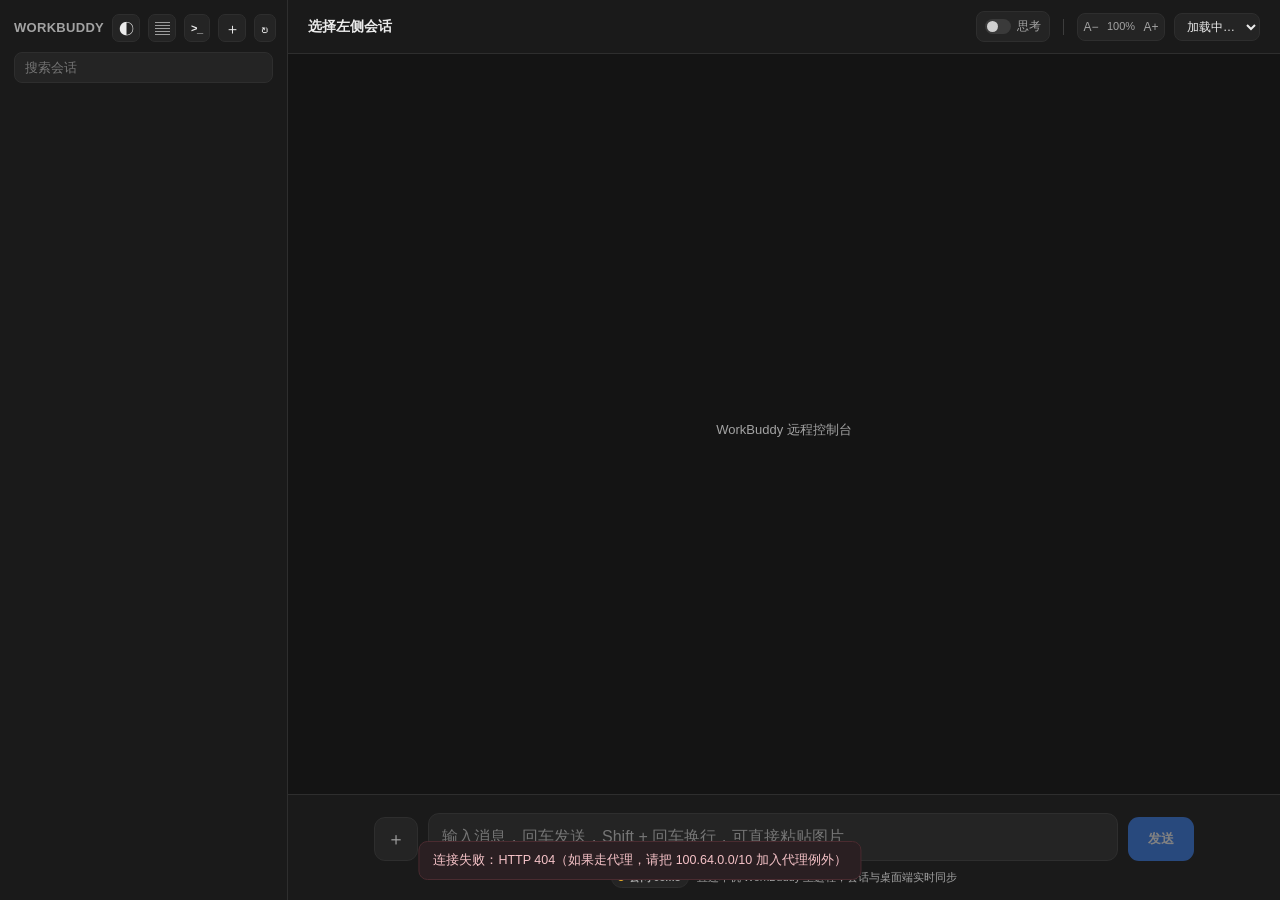
==== commit 8b26efdf: "feat: 远程终端 浏览器里拿到工作机的真 shell，跑在工作机上而不是浏览器模拟层。  链路：xterm.js ← WebSocket → 桥 ← 伪终端 → shell  两处和 ttyd /" ====
--- a/web/index.html
+++ b/web/index.html
@@ -310,6 +310,87 @@
     .md-table::-webkit-scrollbar{height:4px}
     .md-table::-webkit-scrollbar-thumb{background:var(--scroll);border-radius:2px}
   }
+
+  /* ── 远程终端 ────────────────────────────────────────────────
+     位置放在 main 里、对话区和输入框之间，做成底部 dock。理由是终端
+     的宽高比：80 列 × 24 行本来就横向长，塞进右侧 46% 的面板里只能看到
+     40 多列，ls 一次就折行。IDE 的终端面板（VS Code / JetBrains）都是
+     底部 dock，不是右侧，同一个原因。
+     对话区留在上面还能继续看，边跑命令边看模型输出。
+
+     高度默认 320px，不按视口比例：终端里多数时候只有几行输出，
+     46vh 在 1440x900 下是 414px，内容占 6 行、下面空 200 多像素。
+     要更大用工具栏的 ⤢。用 px 还有个好处 —— 笔记本和 4K 屏视觉一致。 */
+  #term{display:none;flex-direction:column;height:320px;min-height:150px;
+        border-top:1px solid var(--line);background:var(--panel)}
+  #term.open{display:flex}
+  .term-bar{display:flex;align-items:center;gap:6px;padding:5px 8px;flex-shrink:0;
+            border-bottom:1px solid var(--line);background:var(--panel-2);min-height:38px}
+  /* 标签条：横向滚动，不换行。终端标签多了之后换行会把 dock 越撑越高 */
+  .term-tabs{display:flex;gap:4px;overflow-x:auto;overflow-y:hidden;flex-shrink:1;min-width:0;scrollbar-width:none}
+  .term-tabs::-webkit-scrollbar{height:0}
+  .term-tab{display:flex;align-items:center;gap:6px;padding:4px 8px;border-radius:7px;
+            border:1px solid transparent;background:transparent;color:var(--muted);
+            font-size:12px;cursor:pointer;white-space:nowrap;flex-shrink:0;max-width:172px}
+  .term-tab:hover{background:var(--hover);color:var(--text)}
+  .term-tab.on{background:var(--panel);border-color:var(--line);color:var(--text)}
+  .term-tab .nm{overflow:hidden;text-overflow:ellipsis;max-width:112px}
+  .term-tab .st{width:5px;height:5px;border-radius:50%;flex-shrink:0;background:#4a4a4a}
+  .term-tab .st.live{background:var(--ok)}
+  .term-tab .st.dead{background:var(--del-fg)}
+  .term-tab .x{opacity:0;font-size:13px;line-height:1;padding:0 1px;border-radius:3px}
+  .term-tab:hover .x,.term-tab.on .x{opacity:.6}
+  .term-tab .x:hover{opacity:1;color:var(--del-fg)}
+  .term-btn{height:26px;min-width:26px;padding:0 7px;border-radius:6px;border:1px solid var(--line);
+            background:var(--panel);color:var(--muted);cursor:pointer;font-size:11.5px;flex-shrink:0}
+  .term-btn:hover{color:var(--text);border-color:#3a3a3a}
+  .term-state{font-size:10.5px;color:var(--muted);white-space:nowrap;overflow:hidden;
+              text-overflow:ellipsis;padding-right:8px;flex:0 1 auto;min-width:0}
+  .term-state.bad{color:var(--del-fg)}
+  /* 把「新建 / 清屏」和「放大 / 收起」拉开：左边是会话操作，
+     右边是面板操作。之前全挤在左边、状态文字单独浮到最右，
+     中间空一大条，看起来像没对齐。 */
+  .term-spacer{flex:1 1 auto;min-width:8px}
+  /* xterm 容器必须有个确定尺寸的父级，fit 插件才能算出几行几列。
+     左右留白对齐对话区的 980px 栏宽 —— 终端铺满整个 main 会显得
+     比上面的对话区宽出一截，视觉上像两块不同的东西。 */
+  .term-body{flex:1;min-height:0;padding:6px 0 4px;overflow:hidden;
+             max-width:calc(980px / var(--zoom,1));margin:0 auto;width:100%}
+  .term-body .xterm{height:100%}
+  .term-body .xterm-viewport{background:transparent!important}
+  .term-body .xterm-viewport::-webkit-scrollbar{width:8px}
+  .term-body .xterm-viewport::-webkit-scrollbar-thumb{background:var(--hover);border-radius:4px}
+  /* 触屏键盘工具条：手机软键盘打不出 Ctrl+C / Esc / 方向键，
+     没有这一条就完全没法在手机上用 vim、中断进程、翻历史命令。
+     判据用「粗指针 或 窄屏」两个条件：
+     只写 pointer:coarse 的话，桌面浏览器进响应式模式（以及很多
+     安卓平板的二合一键盘状态）不触发，工具条该出现却不见；
+     窄屏本身就是「这条会被手指用到」的强信号，两个条件取并集最稳。 */
+  .term-keys{display:none;gap:5px;padding:6px 8px calc(6px + env(safe-area-inset-bottom));
+             border-top:1px solid var(--line);overflow-x:auto;scrollbar-width:none;flex-shrink:0}
+  .term-keys::-webkit-scrollbar{display:none}
+  .term-keys button{flex:0 0 auto;min-width:42px;height:32px;border-radius:7px;border:1px solid var(--line);
+                    background:var(--panel-2);color:var(--text);font-size:12px;cursor:pointer}
+  .term-keys button:active{background:var(--hover)}
+  .term-keys button.armed{background:var(--accent);border-color:var(--accent);color:#fff}
+  @media (pointer:coarse){ .term-keys{display:flex} }
+  @media (max-width:900px){ .term-keys{display:flex} }
+
+  @media (max-width:900px){
+    /* 手机上底部 dock 只剩几十像素，什么也看不全。
+       改成整屏覆盖，和预览面板同一套处理。 */
+    #term{position:fixed;inset:0;height:auto;z-index:46;border-top:none;
+          display:none;flex-direction:column;
+          padding-top:env(safe-area-inset-top)}
+    /* .open 的 display:flex 不能丢：inset:0 + height:auto 之后
+       内部的 flex 分配才是「标签条固定 / 内容区撑满 / 键盘条固定」，
+       少了它键盘条会被内容区挤到屏幕外面去。 */
+    #term.open{display:flex}
+    .term-tab{max-width:132px}
+    .term-tab .nm{max-width:74px}
+    .term-state{display:none}
+    .term-body{padding:4px 0 2px;max-width:none}
+  }
 </style>
 </head>
 <body>
@@ -319,6 +400,7 @@
       <h1>WORKBUDDY</h1>
       <button class="icon-btn" id="themeBtn" title="切换主题">◐</button>
       <button class="icon-btn" id="pvToggle" title="预览面板">▤</button>
+      <button class="icon-btn" id="termToggle" title="远程终端" style="font-size:11px;font-weight:600;letter-spacing:-.5px">&gt;_</button>
       <button class="icon-btn" id="new" title="新建会话">＋</button>
       <button class="icon-btn" id="refresh" title="刷新">↻</button>
     </header>
@@ -355,6 +437,34 @@
         <iframe id="pvFrame" title="预览"></iframe>
       </aside>
     </div>
+    <!-- 远程终端：底部 dock，宽度跟着对话区，不抢预览面板的位置 -->
+    <div id="term">
+      <div class="term-bar">
+        <div class="term-tabs" id="termTabs"></div>
+        <button class="term-btn" id="termNew" title="新建终端">＋</button>
+        <span class="term-state" id="termState"></span>
+        <span class="term-spacer"></span>
+        <button class="term-btn" id="termClear" title="清空当前屏幕（不影响正在跑的命令）">清屏</button>
+        <button class="term-btn" id="termFull" title="放大 / 还原">⤢</button>
+        <button class="term-btn" id="termHide" title="收起（会话保留，下次打开还在）">×</button>
+      </div>
+      <div class="term-body" id="termBody"></div>
+      <div class="term-keys" id="termKeys">
+        <button data-k="esc">Esc</button>
+        <button data-k="tab">Tab</button>
+        <button data-k="ctrl">Ctrl</button>
+        <button data-k="alt">Alt</button>
+        <button data-k="up">↑</button>
+        <button data-k="down">↓</button>
+        <button data-k="left">←</button>
+        <button data-k="right">→</button>
+        <button data-k="ctrlc">⌃C</button>
+        <button data-k="ctrld">⌃D</button>
+        <button data-k="pipe">|</button>
+        <button data-k="dash">-</button>
+        <button data-k="slash">/</button>
+      </div>
+    </div>
     <footer>
       <div class="composer-wrap">
         <div class="attach-row" id="attachRow"></div>
@@ -380,6 +490,8 @@
 <div class="toast" id="toast"></div>
 
 <script src="/md.js"></script>
+<!-- 终端渲染库按需加载：xterm.js 是 290KB，不打开终端的人不该付这份流量。
+     openTerm() 里用 loadTermLibs() 首次注入，之后走缓存。 -->
 <script>
 if (/Linux/.test(navigator.platform || '')) document.documentElement.classList.add('is-linux');
 const $ = (s) => document.querySelector(s);
@@ -1559,6 +1671,463 @@
   updateSendBtn();  // 生成期间按钮要在「排队 / 停止」之间切换
 });
 
+/* ── 远程终端 ──────────────────────────────────────────────────
+   链路：xterm.js ← WebSocket ← 桥 ← python PTY ← shell
+
+   两个和 ttyd/gotty 不一样的地方，都是被这个项目的处境逼出来的：
+   1. 会话留在桥进程里（ring buffer 回放），不依赖 tmux。
+      tmux 不是默认装的，为一个终端功能要求用户先 brew install 说不过去。
+   2. 重连按 sid 复用同一个 PTY，所以刷新页面、换设备、断 WiFi 之后
+      正在跑的命令还在，屏幕内容也会补回来。
+*/
+const termState = {
+  tabs: [],          // { uid, sid, name, el, term, fit, ws, alive, exited }
+  active: null,      // 指向 tab 对象本身，不用 sid 索引 ——
+                     // sid 要等后端 ready 回来才确定，用 sid 当键会在
+                     // 「刚建标签、ready 还没到」这段时间里找不到自己
+  open: false,
+  libs: null,        // Promise，避免重复注入
+  ctrlArmed: false,
+  altArmed: false,
+  zoom: 1,
+};
+let termUid = 0;
+
+/** 首次打开终端时才拉 xterm.js —— 290KB 不该让所有人付 */
+function loadTermLibs() {
+  if (termState.libs) return termState.libs;
+  termState.libs = new Promise((resolve, reject) => {
+    const css = document.createElement('link');
+    css.rel = 'stylesheet';
+    css.href = '/vendor/xterm.css';
+    document.head.appendChild(css);
+
+    const add = (src) => new Promise((ok, no) => {
+      const s = document.createElement('script');
+      s.src = src;
+      s.onload = ok;
+      s.onerror = () => no(new Error('加载失败: ' + src));
+      document.head.appendChild(s);
+    });
+    add('/vendor/xterm.js')
+      .then(() => add('/vendor/addon-fit.js'))
+      .then(() => resolve())
+      .catch(reject);
+  });
+  return termState.libs;
+}
+
+/** 终端配色跟随页面主题，读 CSS 变量而不是再写一套色板 */
+function termTheme() {
+  const cs = getComputedStyle(document.documentElement);
+  const v = (n) => cs.getPropertyValue(n).trim();
+  const dark = !document.documentElement.dataset.theme
+    || ['midnight'].includes(document.documentElement.dataset.theme)
+    || document.documentElement.dataset.theme === 'dark';
+  const bg = v('--panel') || '#1a1a1a';
+  const fg = v('--text') || '#ececec';
+  const accent = v('--accent') || '#3b82f6';
+  return {
+    background: bg,
+    foreground: fg,
+    cursor: accent,
+    cursorAccent: bg,
+    selectionBackground: dark ? 'rgba(120,160,255,.30)' : 'rgba(37,99,235,.22)',
+    /* 16 色板。深色用一组降饱和的亮色，浅色主题则要压暗，
+       否则白底上黄色和青色完全看不清。 */
+    black: dark ? '#3b4048' : '#24292f',
+    red: dark ? '#e06c75' : '#cf222e',
+    green: dark ? '#98c379' : '#116329',
+    yellow: dark ? '#e5c07b' : '#953800',
+    blue: dark ? '#61afef' : '#0969da',
+    magenta: dark ? '#c678dd' : '#8250df',
+    cyan: dark ? '#56b6c2' : '#1b7c83',
+    white: dark ? '#dcdfe4' : '#6e7781',
+    brightBlack: dark ? '#5c6370' : '#57606a',
+    brightRed: dark ? '#e8838c' : '#a40e26',
+    brightGreen: dark ? '#b3d18b' : '#1a7f37',
+    brightYellow: dark ? '#f0d197' : '#7d4e00',
+    brightBlue: dark ? '#82c0f5' : '#218bff',
+    brightMagenta: dark ? '#d99ae8' : '#a475f9',
+    brightCyan: dark ? '#7fd0da' : '#3192aa',
+    brightWhite: dark ? '#f2f4f8' : '#8c959f',
+  };
+}
+
+function termTokenQS() {
+  // WS 握手没法带 Authorization 头，只能走 query。拿到 401 时桥会直接关连接，
+  // 前端表现为「已断开」，所以这里必须和 api() 用同一个 token 来源。
+  const t = getToken();
+  return t ? '&token=' + encodeURIComponent(t) : '';
+}
+
+function termActiveTab() {
+  return termState.active && termState.tabs.includes(termState.active) ? termState.active : null;
+}
+
+function setTermState(txt, bad) {
+  const el = $('#termState');
+  el.textContent = txt || '';
+  el.classList.toggle('bad', !!bad);
+}
+
+function renderTermTabs() {
+  const box = $('#termTabs');
+  box.textContent = '';
+  termState.tabs.forEach((t) => {
+    const b = document.createElement('div');
+    b.className = 'term-tab' + (t === termState.active ? ' on' : '');
+
+    const dot = document.createElement('i');
+    dot.className = 'st ' + (t.exited ? 'dead' : (t.alive ? 'live' : ''));
+
+    const nm = document.createElement('span');
+    nm.className = 'nm';
+    nm.textContent = t.name;
+
+    const x = document.createElement('i');
+    x.className = 'x';
+    x.textContent = '×';
+    x.onclick = (e) => { e.stopPropagation(); closeTermTab(t); };
+
+    b.append(dot, nm, x);
+    b.onclick = () => activateTermTab(t);
+    box.appendChild(b);
+  });
+}
+
+/** 标签页切换 = 切换可见的 xterm 实例。
+ *  多个实例共用同一个 .term-body 会互相踩尺寸，所以每个 tab 一个 <div>，
+ *  切的时候只显示一个 —— 和 IDE 里切终端标签一个意思。 */
+function activateTermTab(tab) {
+  if (!tab || !termState.tabs.includes(tab)) return;
+  termState.active = tab;
+  termState.tabs.forEach((t) => {
+    if (t.el) t.el.style.display = t === tab ? '' : 'none';
+  });
+  renderTermTabs();
+  // 显示出来才能量到真实尺寸，fit 必须在这之后
+  requestAnimationFrame(() => {
+    try { tab.fit && tab.fit.fit(); } catch {}
+    try { tab.term && tab.term.focus(); } catch {}
+    // 第一次激活时才连：这时候 cols/rows 是真的了。
+    // 已经连过（或连过又断了）就不重复建，交给 onclose 里的重连逻辑。
+    if (!tab.ws) connectTerm(tab);
+    else syncTermSize(tab);
+  });
+  if (tab.exited) setTermState('已退出' + (tab.exitCode != null ? `（${tab.exitCode}）` : ''), true);
+  else setTermState(tab.alive ? '已连接' : (tab.ws ? '连接中…' : '准备中…'), !tab.alive && !!tab.ws);
+}
+
+/** 把 xterm 算出来的 cols/rows 告诉后端 PTY */
+function syncTermSize(tab) {
+  if (!tab || !tab.term || !tab.ws || tab.ws.readyState !== 1) return;
+  const { cols, rows } = tab.term;
+  if (cols === tab._cols && rows === tab._rows) return;
+  tab._cols = cols; tab._rows = rows;
+  try { tab.ws.send(JSON.stringify({ type: 'resize', cols, rows })); } catch {}
+}
+
+function makeTermTab(sid, name) {
+  const el = document.createElement('div');
+  el.className = 'term-el';
+  el.style.cssText = 'width:100%;height:100%;display:none';
+  $('#termBody').appendChild(el);
+
+  const term = new Terminal({
+    /* 字体栈顺序有讲究。`ui-monospace` 看着最"现代"，但它在部分
+       Chromium 版本/配置里会解析失败并回退到**非等宽**的默认字体 ——
+       实测每字符 11px（Menlo 是 7.5px），结果 980px 的容器只排出
+       38 列，内容全挤在左边一小块，右边一片空。
+       把确定存在的等宽字体排在前面，`ui-monospace` 放最后当锦上添花。 */
+    fontFamily: 'SFMono-Regular, "SF Mono", Menlo, Consolas, "DejaVu Sans Mono", "Liberation Mono", ui-monospace, monospace',
+    fontSize: 13,
+    lineHeight: 1.2,
+    letterSpacing: 0,
+    cursorBlink: true,
+    cursorStyle: 'bar',
+    scrollback: 3000,
+    allowProposedApi: true,
+    theme: termTheme(),
+    // 触屏上 selection 更容易误触，用长按选词而不是拖选
+    rightClickSelectsWord: true,
+    macOptionIsMeta: true,
+  });
+  const fit = new FitAddon.FitAddon();
+  term.loadAddon(fit);
+  term.open(el);
+
+  const tab = { uid: ++termUid, sid, name, el, term, fit, ws: null, alive: false, exited: false, _cols: 0, _rows: 0 };
+  termState.tabs.push(tab);
+
+  // 键盘 → 二进制帧。终端输入必须是裸字节，
+  // 走文本帧再 JSON 包一层会把 0x00-0x1f 的控制字符弄坏。
+  term.onData((d) => {
+    if (!tab.ws || tab.ws.readyState !== 1) return;
+    try { tab.ws.send(new TextEncoder().encode(d)); } catch {}
+  });
+  term.onResize(() => syncTermSize(tab));
+
+  // 点终端里随便一处都该把焦点给回终端，否则敲键盘没反应
+  el.addEventListener('mousedown', () => setTimeout(() => term.focus(), 0));
+
+  // 这里**不能**立刻连。元素还是 display:none 的时候 xterm 量到的是
+  // 0×0，算出来的 cols 会退到最小值，PTY 用 2 列启动 —— shell 会把每个字
+  // 都换行，屏幕上一片竖排乱码，而且这段垃圾已经进了 scrollback 洗不掉。
+  // 连接统一交给 activateTermTab：显示出来 → fit 拿到真实行列 → 再连。
+  return tab;
+}
+
+function connectTerm(tab) {
+  const cols = Math.max(20, tab.term.cols || 80);
+  const rows = Math.max(5, tab.term.rows || 24);
+  const proto = location.protocol === 'https:' ? 'wss:' : 'ws:';
+  const url = `${proto}//${location.host}/terminal/ws?cols=${cols}&rows=${rows}`
+    + (tab.sid ? '&sid=' + encodeURIComponent(tab.sid) : '')
+    + termTokenQS();
+
+  let ws;
+  try { ws = new WebSocket(url); } catch (e) {
+    setTermState('无法连接：' + e.message, true);
+    return;
+  }
+  ws.binaryType = 'arraybuffer';
+  tab.ws = ws;
+  tab.exited = false;
+
+  ws.onopen = () => {
+    tab.alive = true;
+    setTermState('已连接');
+    renderTermTabs();
+  };
+
+  ws.onmessage = (ev) => {
+    if (typeof ev.data === 'string') {
+      let m; try { m = JSON.parse(ev.data); } catch { return; }
+      if (m.type === 'ready') {
+        // 后端给了 sid（首次连接用的临时 id，或原会话已死换了新的）
+        if (m.sid) tab.sid = m.sid;
+        if (m.reused) setTermState('已恢复上次会话');
+        requestAnimationFrame(() => { try { tab.fit.fit(); } catch {} syncTermSize(tab); });
+      } else if (m.type === 'exit') {
+        tab.exited = true;
+        tab.exitCode = m.code;
+        setTermState('已退出' + (m.code != null ? `（${m.code}）` : ''), true);
+        renderTermTabs();
+        tab.term.write(`\r\n\x1b[2m[进程已退出，代码 ${m.code}。按 ↵ 或点 ＋ 新开一个]\x1b[0m\r\n`);
+      }
+      return;
+    }
+    // 二进制 = PTY 原始输出，直接喂给终端
+    tab.term.write(new Uint8Array(ev.data));
+  };
+
+  ws.onclose = () => {
+    tab.alive = false;
+    renderTermTabs();
+    if (tab.exited) return;
+    setTermState('连接已断开', true);
+    // 退避重连：桥重启、隧道重连都会断，自动接回来比让用户点刷新好
+    if (tab._retry == null) tab._retry = 0;
+    tab._retry++;
+    if (tab._retry > 6) {
+      setTermState('连接失败，点 ＋ 重开', true);
+      return;
+    }
+    const delay = Math.min(8000, 400 * Math.pow(1.7, tab._retry));
+    tab.term.write(`\r\n\x1b[2m[连接断开，${(delay / 1000).toFixed(1)}s 后重连…]\x1b[0m\r\n`);
+    tab._timer = setTimeout(() => {
+      if (!termState.tabs.includes(tab)) return;
+      connectTerm(tab);
+    }, delay);
+  };
+
+  ws.onerror = () => {};
+}
+
+function closeTermTab(tab) {
+  if (!tab) return;
+  clearTimeout(tab._timer);
+  try { tab.ws && tab.ws.close(); } catch {}
+  // 主动关标签 = 真的结束会话，不是断开连接。否则后台会挂着 shell
+  fetch('/terminal/sessions/' + encodeURIComponent(tab.sid) + '/kill', {
+    method: 'POST',
+    headers: getToken() ? { Authorization: 'Bearer ' + getToken() } : {},
+  }).catch(() => {});
+  try { tab.term.dispose(); } catch {}
+  tab.el.remove();
+  const i = termState.tabs.indexOf(tab);
+  if (i >= 0) termState.tabs.splice(i, 1);
+  if (termState.active === tab) {
+    const next = termState.tabs[termState.tabs.length - 1];
+    termState.active = next || null;
+    if (next) activateTermTab(next);
+    else renderTermTabs();
+  }
+  if (!termState.tabs.length) hideTerm();
+}
+
+async function openTerm() {
+  if (termState.open && termState.tabs.length) {
+    activateTermTab(termActiveTab() || termState.tabs[0]);
+    return;
+  }
+  termState.open = true;
+  $('#term').classList.add('open');
+  watchTermResize();
+  setTermState('加载终端组件…');
+  try {
+    await loadTermLibs();
+  } catch (e) {
+    setTermState('组件加载失败：' + e.message, true);
+    return;
+  }
+  // 刷新后先问后端还有没有活着的会话，有就直接接回来。
+  // 只接最近的一个：标签是用户可见的东西，刷新一次多四个标签比丢失会话
+  // 更让人困惑。要新开就点 ＋。
+  let restored = false;
+  try {
+    const list = await api('/terminal/sessions');   // api() 已经剥过 .value
+    const alive = (Array.isArray(list) ? list : [])
+      .filter((s) => !s.exited)
+      .sort((a, b) => (b.createdAt || 0) - (a.createdAt || 0));
+    if (alive.length) {
+      const s = alive[0];
+      const tab = makeTermTab(s.sid, '终端 1');
+      tab.sid = s.sid;
+      restored = true;
+    }
+  } catch {}
+  if (!restored) makeTermTab(null, '终端 1');
+  const first = termState.tabs[0];
+  activateTermTab(first);
+  // 等一帧让 dock 完成布局，否则 fit 拿到的高度是 0
+  requestAnimationFrame(() => requestAnimationFrame(() => {
+    termState.tabs.forEach((t) => { try { t.fit.fit(); syncTermSize(t); } catch {} });
+  }));
+}
+
+function hideTerm() {
+  $('#term').classList.remove('open');
+  termState.open = false;
+}
+
+$('#termToggle').onclick = () => {
+  if ($('#term').classList.contains('open')) hideTerm();
+  else openTerm().catch((e) => toast(e.message));
+};
+$('#termHide').onclick = hideTerm;
+$('#termNew').onclick = () => {
+  if (!termState.open) { openTerm(); return; }
+  const tab = makeTermTab(null, '终端 ' + (termState.tabs.length + 1));
+  renderTermTabs();
+  activateTermTab(tab);
+};
+$('#termClear').onclick = () => {
+  const t = termActiveTab();
+  if (t) { t.term.clear(); t.term.focus(); }
+};
+$('#termFull').onclick = () => {
+  const el = $('#term');
+  const big = el.style.height === '86vh';
+  el.style.height = big ? '' : '86vh';
+  $('#termFull').textContent = big ? '⤢' : '⤡';
+  requestAnimationFrame(() => requestAnimationFrame(() => {
+    const t = termActiveTab();
+    if (t) { try { t.fit.fit(); syncTermSize(t); } catch {} }
+  }));
+};
+
+// 触屏键盘工具条。Ctrl / Alt 做成「粘滞」：点一下亮起来，
+// 再敲下一个键时带上修饰符然后自动熄灭 —— 和手机输入法的行为一致。
+$('#termKeys').addEventListener('click', (e) => {
+  const b = e.target.closest('button');
+  if (!b) return;
+  const tab = termActiveTab();
+  if (!tab) return;
+  const k = b.dataset.k;
+  if (!tab.ws || tab.ws.readyState !== 1) return;
+  const send = (s) => { try { tab.ws.send(new TextEncoder().encode(s)); } catch {} };
+
+  if (k === 'ctrl') {
+    termState.ctrlArmed = !termState.ctrlArmed;
+    termState.altArmed = false;
+    b.classList.toggle('armed', termState.ctrlArmed);
+    syncArmed();
+    tab.term.focus();
+    return;
+  }
+  if (k === 'alt') {
+    termState.altArmed = !termState.altArmed;
+    termState.ctrlArmed = false;
+    b.classList.toggle('armed', termState.altArmed);
+    syncArmed();
+    tab.term.focus();
+    return;
+  }
+
+  const MAP = {
+    esc: '\x1b', tab: '\t',
+    up: '\x1b[A', down: '\x1b[B', right: '\x1b[C', left: '\x1b[D',
+    ctrlc: '\x03', ctrld: '\x04',
+    pipe: '|', dash: '-', slash: '/',
+  };
+  let s = MAP[k];
+  if (s == null) return;
+  // 粘滞修饰符只对单字符生效（方向键本身就是完整序列，不能再加前缀）
+  if (s.length === 1 && termState.ctrlArmed) s = String.fromCharCode(s.toUpperCase().charCodeAt(0) & 0x1f);
+  else if (s.length === 1 && termState.altArmed) s = '\x1b' + s;
+  send(s);
+  if (termState.ctrlArmed || termState.altArmed) {
+    termState.ctrlArmed = false;
+    termState.altArmed = false;
+    syncArmed();
+  }
+  tab.term.focus();
+});
+function syncArmed() {
+  document.querySelectorAll('#termKeys button[data-k="ctrl"], #termKeys button[data-k="alt"]')
+    .forEach((b) => b.classList.toggle('armed', b.dataset.k === 'ctrl' ? termState.ctrlArmed : termState.altArmed));
+}
+
+// dock 尺寸变了要重新算行列，否则换窗口大小后进度条 / vim 会画错位
+let termRO = null;
+function watchTermResize() {
+  if (termRO) return;
+  const body = $('#termBody');
+  if (!('ResizeObserver' in window)) {
+    addEventListener('resize', () => { const t = termActiveTab(); if (t) { try { t.fit.fit(); syncTermSize(t); } catch {} } });
+    return;
+  }
+  let raf = 0;
+  termRO = new ResizeObserver(() => {
+    cancelAnimationFrame(raf);
+    raf = requestAnimationFrame(() => {
+      const t = termActiveTab();
+      if (!t) return;
+      try { t.fit.fit(); syncTermSize(t); } catch {}
+    });
+  });
+  termRO.observe(body);
+}
+
+// 主题切换后终端的 16 色板要跟着换，否则浅色主题下终端还是黑底
+const _origApplyTheme = applyTheme;
+applyTheme = function (id) {
+  _origApplyTheme(id);
+  const th = termTheme();
+  termState.tabs.forEach((t) => { try { t.term.options.theme = th; } catch {} });
+};
+
+// Ctrl/⌘ + ` 打开终端（IDE 的通用快捷键），和浏览器书签栏等不冲突
+addEventListener('keydown', (e) => {
+  if (e.key === '`' && (e.metaKey || e.ctrlKey)) {
+    e.preventDefault();
+    if ($('#term').classList.contains('open')) hideTerm();
+    else openTerm().catch((err) => toast(err.message));
+  }
+});
+
 (async () => {
   probeNet();  // 不 await：链路标识不该拖慢首屏
   try {
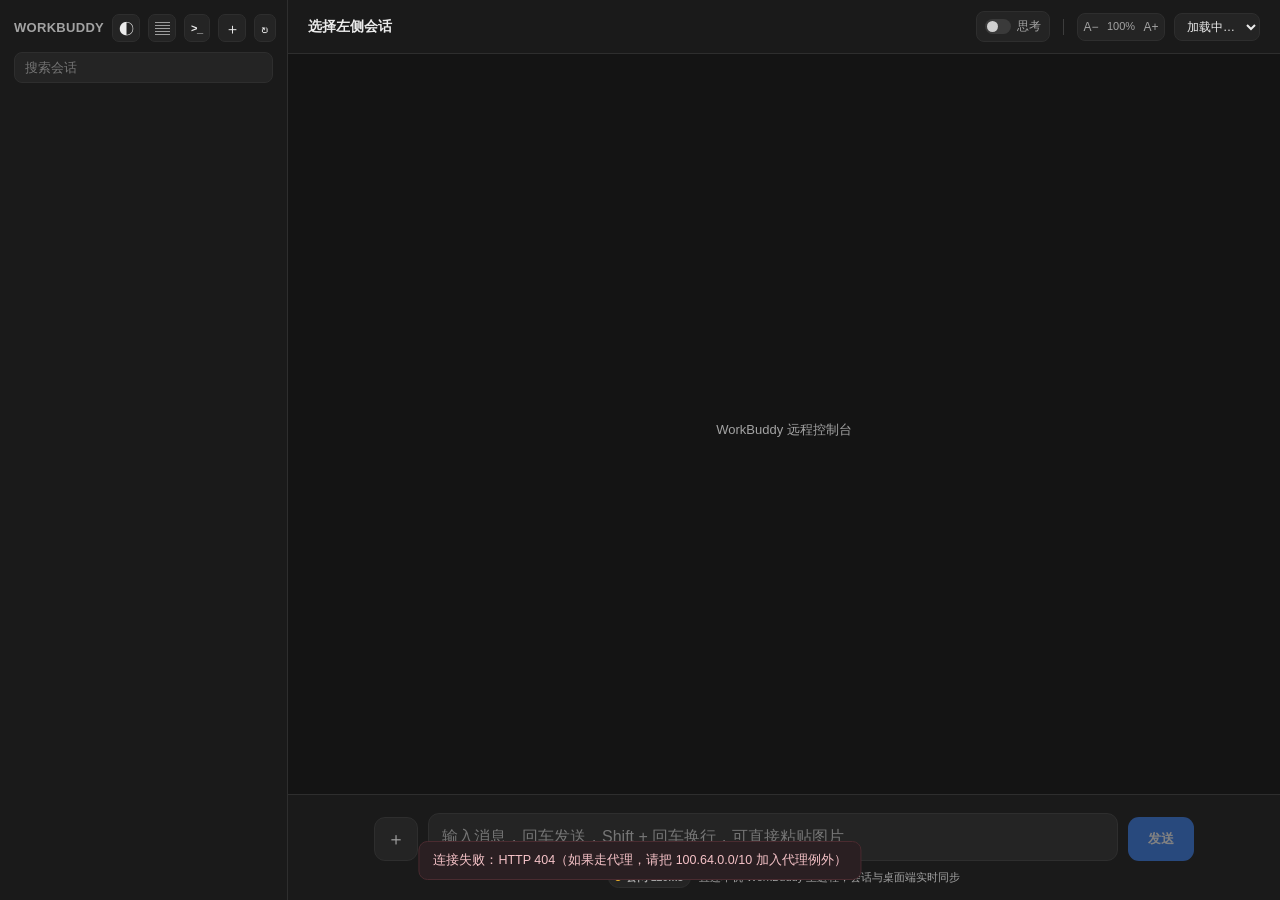
==== commit e5f18e91: "perf: 终端组件并行加载 + 空闲预取 经公网隧道访问时，单个请求 TTFB 1.7s，串行拉 xterm.js / addon-fit.js 再加样式表要 5s+。改成 Promise.all " ====
--- a/web/index.html
+++ b/web/index.html
@@ -1693,27 +1693,42 @@
 };
 let termUid = 0;
 
-/** 首次打开终端时才拉 xterm.js —— 290KB 不该让所有人付 */
+/** 首次打开终端时才拉 xterm.js —— 290KB 不该让所有人付。
+ *
+ *  三个资源**并行**拉，不是串行 await。这不是洁癖：
+ *  公网访问时每个请求要经过 nginx → SSH 隧道 → 工作机，单程 300ms 起，
+ *  实测单个响应 TTFB 1.7s。串行拉三个就是 5s+，用户点开终端盯五秒白屏，
+ *  会以为坏了。并行之后总耗时约等于最慢的那个。
+ */
 function loadTermLibs() {
   if (termState.libs) return termState.libs;
   termState.libs = new Promise((resolve, reject) => {
-    const css = document.createElement('link');
-    css.rel = 'stylesheet';
-    css.href = '/vendor/xterm.css';
-    document.head.appendChild(css);
-
-    const add = (src) => new Promise((ok, no) => {
-      const s = document.createElement('script');
-      s.src = src;
-      s.onload = ok;
-      s.onerror = () => no(new Error('加载失败: ' + src));
-      document.head.appendChild(s);
-    });
-    add('/vendor/xterm.js')
-      .then(() => add('/vendor/addon-fit.js'))
-      .then(() => resolve())
-      .catch(reject);
+    const jobs = [];
+
+    jobs.push(new Promise((ok, no) => {
+      const css = document.createElement('link');
+      css.rel = 'stylesheet';
+      css.href = '/vendor/xterm.css';
+      css.onload = ok;
+      // 样式拉不到不该让整个终端打不开，终端还是能用的
+      css.onerror = ok;
+      document.head.appendChild(css);
+    }));
+
+    for (const src of ['/vendor/xterm.js', '/vendor/addon-fit.js']) {
+      jobs.push(new Promise((ok, no) => {
+        const s = document.createElement('script');
+        s.src = src;
+        s.onload = ok;
+        s.onerror = () => no(new Error('加载失败: ' + src));
+        document.head.appendChild(s);
+      }));
+    }
+
+    Promise.all(jobs).then(() => resolve()).catch(reject);
   });
+  // 失败了要允许重试，否则一次网络抖动就永远打不开
+  termState.libs.catch(() => { termState.libs = null; });
   return termState.libs;
 }
 
@@ -2133,6 +2148,14 @@
   try {
     await Promise.all([loadSessions(), loadSpaces(), loadModels()]);
     renderList();
+
+    // 首屏稳定后空转时预取 xterm.js。经隧道拉 70KB 要三秒多，等用户
+    // 真去点终端才拉，他得盯着「加载终端组件…」三秒。反正迟早要用，
+    // 趁浏览器 idle 先把字节搬过来。加载失败不处理 —— 点击时 loadTermLibs
+    // 会重试。
+    const prefetch = () => { loadTermLibs().catch(() => {}); };
+    if ('requestIdleCallback' in window) requestIdleCallback(prefetch, { timeout: 4000 });
+    else setTimeout(prefetch, 2500);
     // focus 模式优先打开指定会话
     if (FOCUS) {
       await openSession(FOCUS);
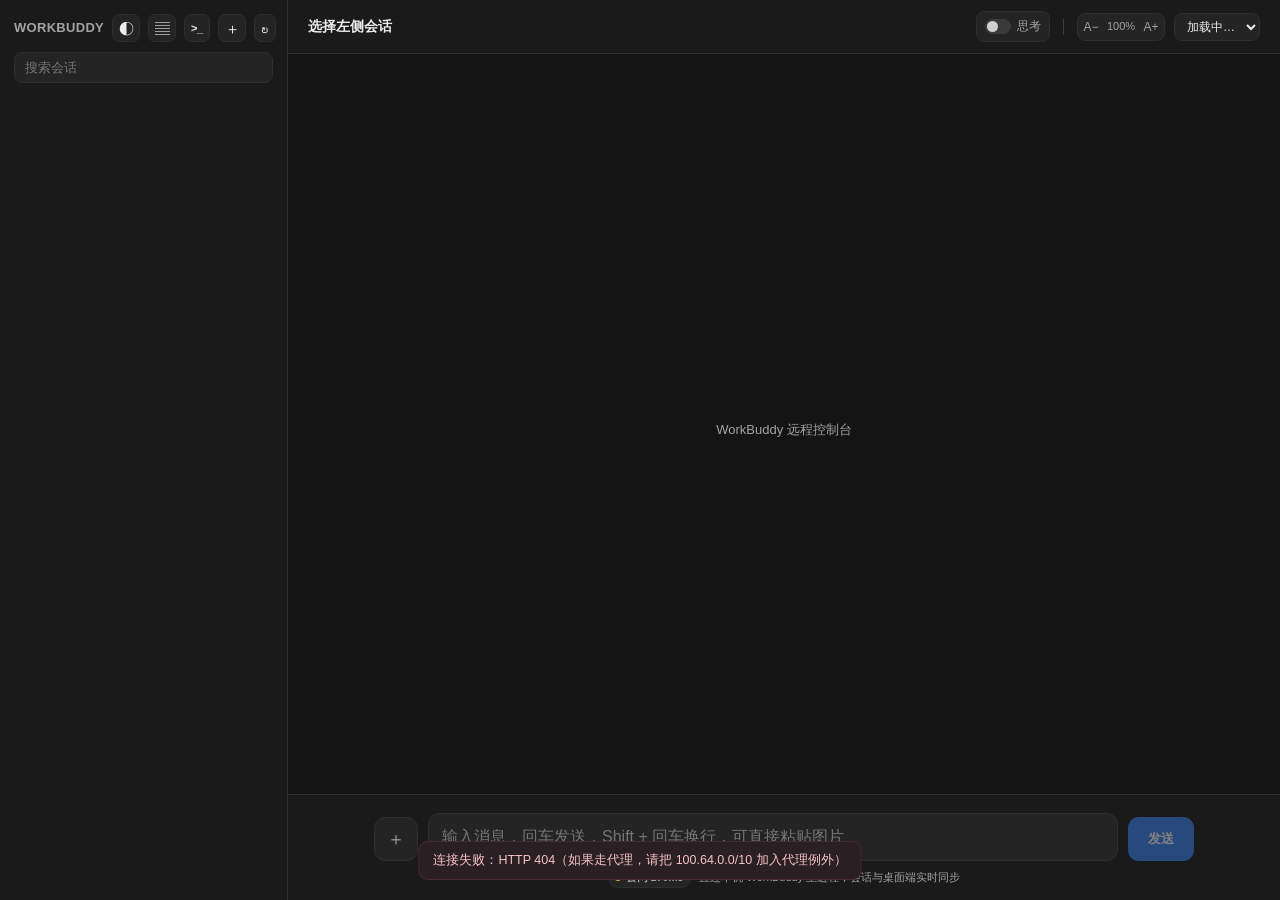
==== commit fc3e4782: "fix(term): 审查修掉四个影响使用的缺陷 1. 收起再打开会累积标签。openTerm 原本只判 termState.open && tabs.length，    点 × 收起后 open=" ====
--- a/web/index.html
+++ b/web/index.html
@@ -1909,9 +1909,20 @@
   ws.binaryType = 'arraybuffer';
   tab.ws = ws;
   tab.exited = false;
+  // 连上到提示符出来之间有一段空窗：PTY 那侧要 fork 一个登录 shell，
+  // 用户的 .zshrc / .zprofile 里 source 越多这段越长（实测这台机器 4.2s）。
+  // 期间屏幕是纯黑的，看起来像卡住。先写一行灰字占位，
+  // 收到第一个字节就擦掉。
+  tab.term.write('\x1b[2m正在启动 shell…\x1b[0m');
+  tab._wroteWait = true;
 
   ws.onopen = () => {
     tab.alive = true;
+    // 连上了就把退避计数器归零。不归零的话，一天里累计断 7 次（桥重启、
+    // 切网络、休眠唤醒都算）之后这个标签就永久停在「连接失败」——
+    // 哪怕此刻连接完全正常。退避的语义是「连续失败才拉长间隔」，
+    // 成功一次就该重新从 0 开始计。
+    tab._retry = 0;
     setTermState('已连接');
     renderTermTabs();
   };
@@ -1934,6 +1945,12 @@
       return;
     }
     // 二进制 = PTY 原始输出，直接喂给终端
+    // 第一份真实输出到达时，把「正在启动 shell…」那行占位擦掉：
+    // \r 回行首 + \x1b[K 清到行尾，再让 PTY 的字节自己画。
+    if (tab._wroteWait) {
+      tab._wroteWait = false;
+      tab.term.write('\r\x1b[K');
+    }
     tab.term.write(new Uint8Array(ev.data));
   };
 
@@ -1964,11 +1981,15 @@
   if (!tab) return;
   clearTimeout(tab._timer);
   try { tab.ws && tab.ws.close(); } catch {}
-  // 主动关标签 = 真的结束会话，不是断开连接。否则后台会挂着 shell
-  fetch('/terminal/sessions/' + encodeURIComponent(tab.sid) + '/kill', {
-    method: 'POST',
-    headers: getToken() ? { Authorization: 'Bearer ' + getToken() } : {},
-  }).catch(() => {});
+  // 主动关标签 = 真的结束会话，不是断开连接。否则后台会挂着 shell。
+  // sid 可能还是 null（标签刚建、还没收到 ready 就关了），那种情况后端
+  // 没有可杀的东西，别发一个 /sessions/null/kill 出去制造 404 噪音。
+  if (tab.sid) {
+    fetch('/terminal/sessions/' + encodeURIComponent(tab.sid) + '/kill', {
+      method: 'POST',
+      headers: getToken() ? { Authorization: 'Bearer ' + getToken() } : {},
+    }).catch(() => {});
+  }
   try { tab.term.dispose(); } catch {}
   tab.el.remove();
   const i = termState.tabs.indexOf(tab);
@@ -1983,7 +2004,15 @@
 }
 
 async function openTerm() {
-  if (termState.open && termState.tabs.length) {
+  // 只要还有标签就直接复用。这里原本只判 `termState.open && tabs.length`，
+  // 于是「点 × 收起 → 再点 >_ 打开」会走完整初始化、又 makeTermTab 建一个
+  // 新标签 —— 实测连点 5 次变成 6 个 xterm 实例挂在同一个 PTY 上，
+  // 内存和事件监听全泄漏，标签条也挤成一排。收起只是隐藏面板，
+  // 标签本来就是留着的，那就直接显示回来。
+  if (termState.tabs.length) {
+    termState.open = true;
+    $('#term').classList.add('open');
+    watchTermResize();
     activateTermTab(termActiveTab() || termState.tabs[0]);
     return;
   }
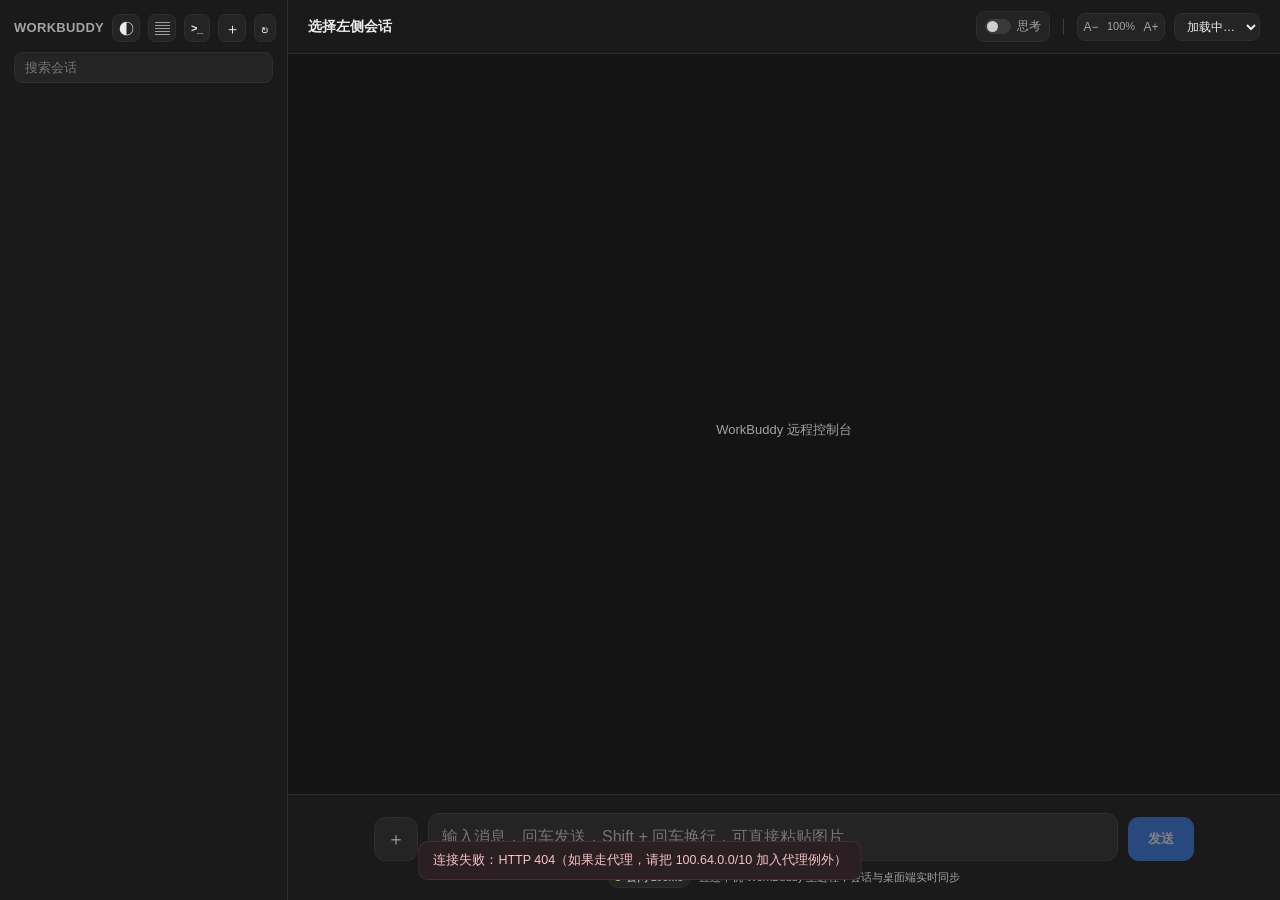
==== commit fd0cb863: "fix(queue): 网页端读不到插话队列 queueManager 是渲染层的本地镜像，不是实时队列。 rehydrateQueueManager() 只在建立连接那一刻取一次种子（几乎总是空数组" ====
--- a/web/index.html
+++ b/web/index.html
@@ -1038,6 +1038,18 @@
       try {
         const d = JSON.parse(ev.data);
         const name = String(d.e || '');
+        // 队列事件单独走一条快路：入队/出队/deleted 都会发这个。
+        // 走 pollMessages 那条 400ms 节流的话，用户点了发送要盯上千毫秒
+        // 才看到卡片；而且 pollMessages 里还套着 queuePollDue 的 4 秒闸门，
+        // 最坏能拖到四五秒。这里直接拉一次，150ms 节流防抖。
+        if (/queueUpdate/i.test(name)) {
+          clearTimeout(state.queueDebounce);
+          state.queueDebounce = setTimeout(() => {
+            if (!state.current) return;
+            fetchQueue().then(renderQueueCard).catch(() => {});
+          }, 150);
+          return;
+        }
         if (/conversation|request/i.test(name)) {
           // 事件很密（8 秒 190+ 条），节流到最多 400ms 一次
           const GAP = 400;
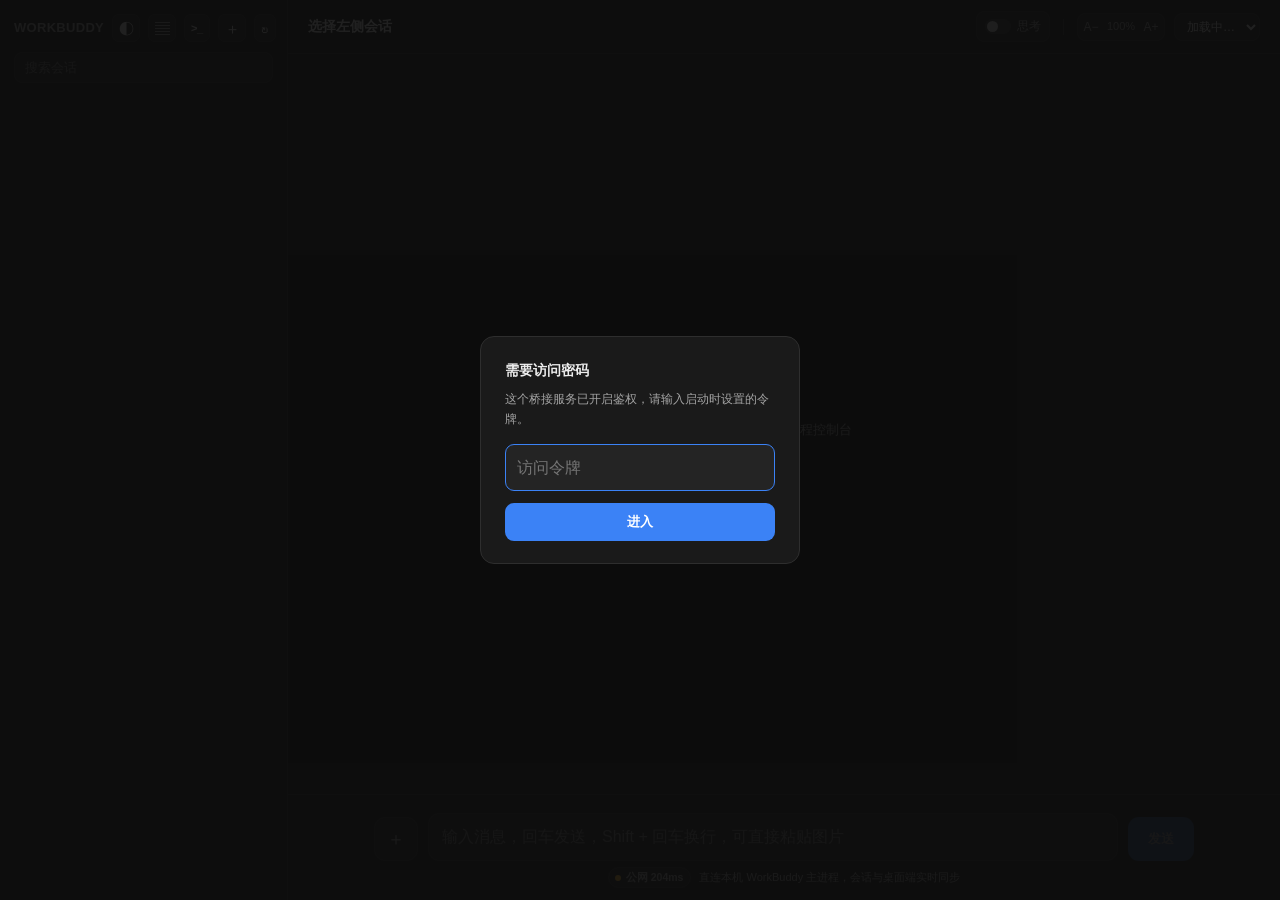
==== commit 6796bd24: "fix(auth): 首次打开没带 token 不再弹「连接失败」 手机扫码或直接输域名进 /app 时本地没有令牌，一进来必定 401。 原来这条必经之路会同时弹鉴权框和一条 toast： 「连接失" ====
--- a/web/index.html
+++ b/web/index.html
@@ -566,13 +566,40 @@
   if (t) headers['Authorization'] = 'Bearer ' + t;
   const r = await fetch(path, Object.assign({}, opts, { headers }));
   if (r.status === 401) {
-    $('#auth').classList.add('show');
-    setTimeout(() => $('#authInput').focus(), 30);
-    throw new Error('需要访问密码');
+    showAuth();
+    // 这个错误只用来打断当前调用链，不该被当成「网络故障」弹 toast。
+    // 调用方用 isAuthError() 区分：首次打开没带 token 是**正常流程**，
+    // 不是错误 —— 输入令牌就进得去。见 boot 里的 catch。
+    const e = new Error('需要访问密码');
+    e.authRequired = true;
+    throw e;
   }
   const j = await r.json().catch(() => ({}));
   if (!r.ok || j.ok === false) throw new Error(j.error || ('HTTP ' + r.status));
   return j.value !== undefined ? j.value : j;
+}
+
+const isAuthError = (e) => !!(e && e.authRequired);
+
+const AUTH_TIP = '这个桥接服务已开启鉴权，请输入启动时设置的令牌。';
+
+/** 弹出令牌输入框。首次访问、换令牌、令牌失效都走这里。 */
+function showAuth(tip) {
+  const box = $('#auth');
+  box.classList.add('show');
+  const p = box.querySelector('p');
+  // 只有显式传 tip 才改文案。不传就保持原样 —— 这一点很重要：
+  // 一次进入会并发三个请求（sessions/spaces/models），归一化的
+  // 「令牌不正确」提示会被后两个的裸 showAuth() 覆盖掉，
+  // 用户就又看不到错在哪了。
+  if (p && tip) p.textContent = tip;
+  setTimeout(() => $('#authInput').focus(), 30);
+}
+
+/** 清掉可能残留的错误提示，回到首次访问的默认文案。 */
+function resetAuthTip() {
+  const p = $('#auth').querySelector('p');
+  if (p) p.textContent = AUTH_TIP;
 }
 
 function fmtTime(ts) {
@@ -1485,13 +1512,32 @@
 $('#authBtn').onclick = async () => {
   const v = $('#authInput').value.trim();
   if (!v) return;
+  const btn = $('#authBtn');
+  const prev = btn.textContent;
+  btn.disabled = true;
+  btn.textContent = '验证中…';
+  resetAuthTip();   // 先清掉上一次的「令牌不正确」，验证期间别挂着旧错误
   localStorage.setItem('wb.token', v);
-  $('#auth').classList.remove('show');
   try {
     await Promise.all([loadSessions(), loadSpaces(), loadModels()]);
+    $('#auth').classList.remove('show');
     renderList();
-    if (state.sessions[0]) openSession(state.sessions[0].id);
-  } catch (e) { toast(e.message); }
+    const first = state.sessions.find((x) => (x.title || '').trim()) || state.sessions[0];
+    if (first) openSession(first.id);
+  } catch (e) {
+    // 令牌错了要**留在框里**并说清楚，不能把框关掉再弹个「需要访问密码」
+    // ——用户会以为自己刚才没输对地方，来回试。
+    if (isAuthError(e)) {
+      $('#authInput').select();
+      showAuth('令牌不正确，请检查启动日志里的 WB_TOKEN。');
+    } else {
+      $('#auth').classList.remove('show');
+      toast(e.message);
+    }
+  } finally {
+    btn.disabled = false;
+    btn.textContent = prev;
+  }
 };
 $('#authInput').addEventListener('keydown', (e) => { if (e.key === 'Enter') $('#authBtn').click(); });
 
@@ -2186,6 +2232,14 @@
 
 (async () => {
   probeNet();  // 不 await：链路标识不该拖慢首屏
+  // 第一次在手机/新设备上打开，本地没有令牌，一进来必定 401。
+  // 这是**预期内的流程**，不是故障：直接给输入框，别弹「连接失败」。
+  // 早先这里统一走 toast，手机用户看到「连接失败…如果走代理」会以为
+  // 是网络坏了，去折腾代理设置，而其实只要输一次令牌。
+  if (!getToken()) {
+    showAuth();
+    return;
+  }
   try {
     await Promise.all([loadSessions(), loadSpaces(), loadModels()]);
     renderList();
@@ -2208,6 +2262,9 @@
     // 用户以为页面坏了，而且很难退回去（要先找到那个 × ）。
     if (localStorage.getItem('wb.previewOpen') === '1' && !mqNarrow.matches) openPreview();
   } catch (e) {
+    // 令牌失效（改了密码、换了机器）也会走到这里。那种情况下输入框
+    // 已经弹出来了，再说一遍「连接失败」纯属噪音。
+    if (isAuthError(e)) return;
     toast('连接失败：' + e.message + '（如果走代理，请把 100.64.0.0/10 加入代理例外）');
   }
 })();
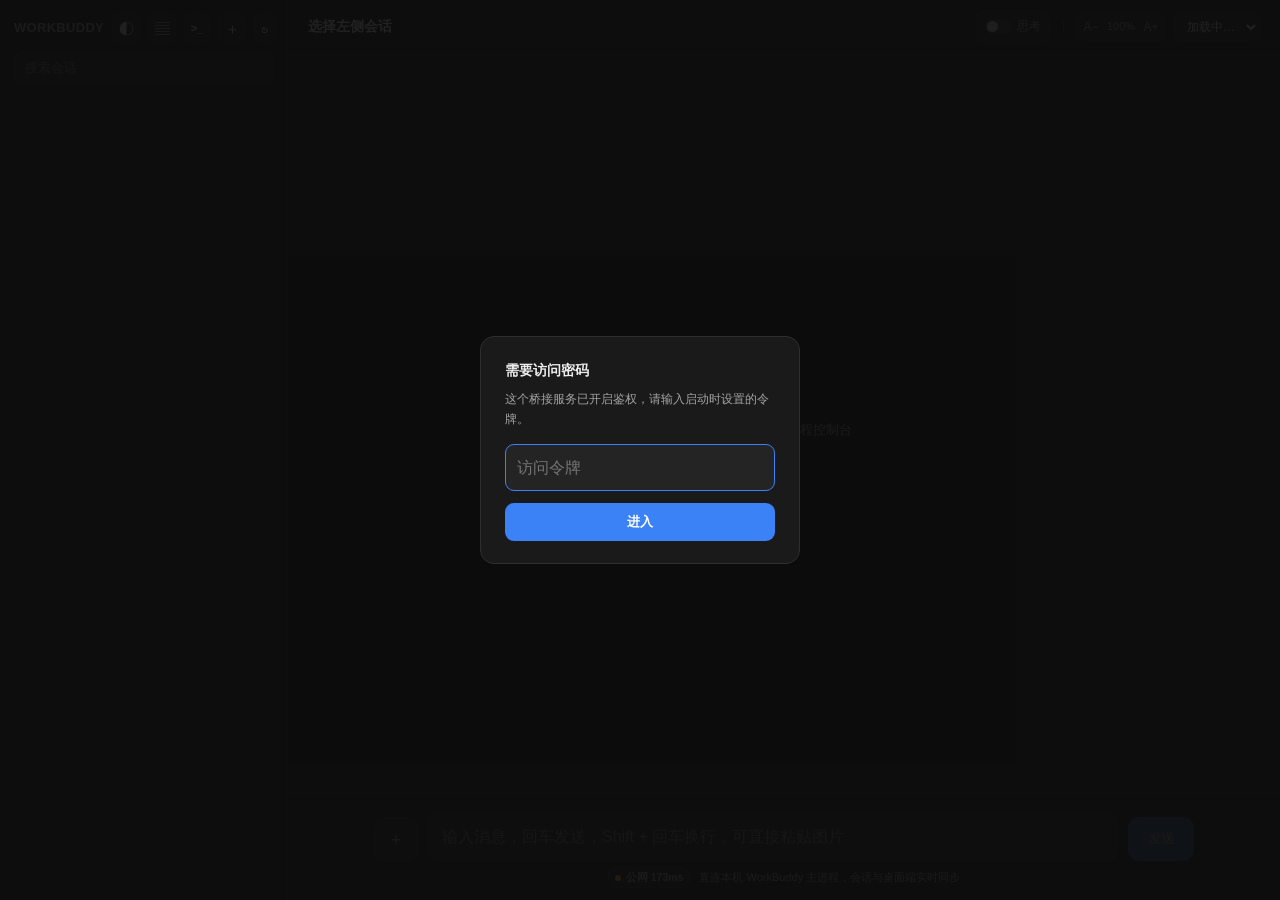
==== commit c03596c7: "feat: 回到底部按钮 + 思考块展开不再跑到屏幕外 手机上两个相关问题：  1. 思考块展开后内容长到视口外，用户只看到「下面多了点东西」，    还得再划一下才读到。现在展开时若块底部超出消息区" ====
--- a/web/index.html
+++ b/web/index.html
@@ -100,7 +100,7 @@
   .item .m{font-size:10px;color:var(--muted);margin-top:5px;letter-spacing:.2px;white-space:nowrap;overflow:hidden;text-overflow:ellipsis}
 
   main{flex:1;display:flex;flex-direction:column;min-width:0;min-height:0}
-  .main-body{flex:1;display:flex;min-height:0}
+  .main-body{flex:1;display:flex;min-height:0;position:relative}
   #preview{width:46%;min-width:320px;display:flex;flex-direction:column;border-left:1px solid var(--line);background:var(--panel);min-height:0}
   #preview.hidden{display:none}
   .pv-bar{display:flex;gap:6px;padding:8px;border-bottom:1px solid var(--line);flex-shrink:0}
@@ -114,6 +114,30 @@
   #model{background:var(--panel-2);color:var(--text);border:1px solid var(--line);border-radius:8px;padding:5px 8px;font-size:12px;outline:none;max-width:188px}
 
   #msgs{flex:1;overflow:auto;padding:18px 0 6px;min-height:0;scroll-behavior:auto}
+  /* 回到底部：悬浮在消息区右下角，只在用户翻上去时出现。
+     手机上尤其需要 —— 思考块展开后内容能长到几千像素，
+     手指要划很多下才回得到最新消息。 */
+  #toBottom{
+    position:absolute;right:18px;bottom:18px;z-index:6;
+    width:38px;height:38px;border-radius:50%;
+    border:1px solid var(--line);background:var(--panel-2);color:var(--text);
+    display:grid;place-items:center;cursor:pointer;
+    font-size:16px;line-height:1;padding:0;
+    box-shadow:0 3px 12px #0006;
+    opacity:0;transform:translateY(6px) scale(.9);pointer-events:none;
+    transition:opacity .16s ease, transform .16s ease;
+  }
+  #toBottom.on{opacity:1;transform:none;pointer-events:auto}
+  #toBottom:hover{background:var(--hover)}
+  #toBottom .n{
+    position:absolute;top:-5px;right:-5px;min-width:17px;height:17px;
+    border-radius:9px;background:var(--accent);color:#fff;
+    font-size:10px;font-weight:600;line-height:17px;text-align:center;padding:0 4px;
+  }
+  @media (max-width:900px){
+    /* 手机上方块会碰到输入框，抬高点；也稍微缩小省位置 */
+    #toBottom{right:12px;bottom:12px;width:36px;height:36px}
+  }
   #msgs::-webkit-scrollbar{width:10px}
   #msgs::-webkit-scrollbar-thumb{background:var(--hover);border-radius:5px}
   .wrap{max-width:calc(980px / var(--zoom,1));margin:0 auto;padding:0 calc(30px / var(--zoom,1))}
@@ -426,6 +450,7 @@
     </header>
     <div class="main-body">
       <div id="msgs"><div class="empty">WorkBuddy 远程控制台</div></div>
+      <button id="toBottom" title="回到最新消息" aria-label="回到最新消息">↓</button>
       <aside id="preview" class="hidden">
         <div class="pv-bar">
           <input id="pvUrl" placeholder="https://… 或 /preview/本机绝对路径" spellcheck="false" />
@@ -931,6 +956,18 @@
   return frag;
 }
 
+// 点开思考块后，把展开出来的内容带进视野。
+//
+// 用事件委托挂在 #msgs 上：renderMessages 每次都 `box.textContent=''` 重建
+// 整棵子树，逐个 summary 绑 toggle 监听会在下一次刷新后全部失效。
+// toggle 事件不冒泡，但可以捕获阶段拿到 —— 它是 non-bubbling 但不是
+// non-capturing，所以第三个参数传 true。
+$('#msgs').addEventListener('toggle', (e) => {
+  const d = e.target;
+  if (!(d instanceof HTMLDetailsElement) || !d.classList.contains('think')) return;
+  if (d.open) revealExpanded(d);
+}, true);
+
 // —— 贴底跟随 ——
 // 之前只在渲染「之前」量一次 nearBottom，但 <details open> 展开、图片加载、
 // Markdown 重排都会在渲染「之后」继续改变高度，那时 scrollHeight 还是旧值，
@@ -943,6 +980,51 @@
 function stickBottom(box) {
   if (SHOT_TOP) return;   // 截图模式：不贴底，停在顶部
   box.scrollTop = box.scrollHeight;
+}
+
+// 回到底部按钮：翻上去才出现。判定用 atBottom()(120px 容差) 而不是严格的
+// scrollTop===scrollHeight，否则刚滚一点点就弹出来，晃眼。
+function syncToBottomBtn() {
+  const box = $('#msgs');
+  const btn = $('#toBottom');
+  if (!box || !btn) return;
+  btn.classList.toggle('on', !atBottom(box));
+}
+$('#toBottom').onclick = () => {
+  const box = $('#msgs');
+  state.stick = true;
+  stickBottom(box);
+  syncToBottomBtn();
+  // 底部可能还有图片在解码、字体在回流，两帧后再补一次，
+  // 免得点了图标却停在离底 200px 的地方（手机上很常见）。
+  requestAnimationFrame(() => stickBottom(box));
+  setTimeout(() => { if (state.stick) stickBottom(box); }, 150);
+};
+
+// 思考块展开后，若展开的内容把下沿顶出了视口，就把它滚进来。
+//
+// 手机上是这个问题：块本身在视野里，点开之后内容往下长，长到屏幕外面
+// 去了，用户看到的只是「下面好像多了东西」，得再划一下才能读。
+//
+// 处理方式刻意**不跳到底部** —— 用户此刻的意图是读这一块，
+// 不是看最新消息。只在真的溢出时补一段最小位移，把块的底部带进视野；
+// 本来就看得见就一动不动。
+function revealExpanded(details) {
+  const box = $('#msgs');
+  if (!box) return;
+  requestAnimationFrame(() => {
+    const r = details.getBoundingClientRect();
+    const b = box.getBoundingClientRect();
+    // 块底部超出消息区底部多少（>0 才需要动）
+    const overflow = r.bottom - b.bottom;
+    if (overflow <= 0) return;
+    // 只往下滚到「块底部刚好贴着消息区底部」，不多滚。
+    // 留 12px 余量，贴着边不好看也容易误触。
+    box.scrollTop += overflow + 12;
+    // 用户主动展开了内容，说明想看这里，别让随后的新消息把他拽走
+    state.stick = false;
+    syncToBottomBtn();
+  });
 }
 
 function followBottom(box, node) {
@@ -1013,6 +1095,7 @@
     setTimeout(() => { if (state.stick) stickBottom(box); }, 120);
   }
   followBottom(box, wrap);
+  syncToBottomBtn();
 }
 
 function updateSendBtn() {
@@ -1164,6 +1247,7 @@
   bottom();
   requestAnimationFrame(bottom);
   setTimeout(bottom, 120);
+  syncToBottomBtn();
 
   try {
     const cfg = await api(`/sessions/${encodeURIComponent(id)}/config`);
@@ -1703,6 +1787,7 @@
 // 回看历史的用户硬拽到底部。
 $('#msgs').addEventListener('scroll', () => {
   state.stick = atBottom($('#msgs'));
+  syncToBottomBtn();
 }, { passive: true });
 $('#send').onclick = () => {
   // 生成期间：输入框有内容 → 排队；空 → 停止。与按钮文案一致。
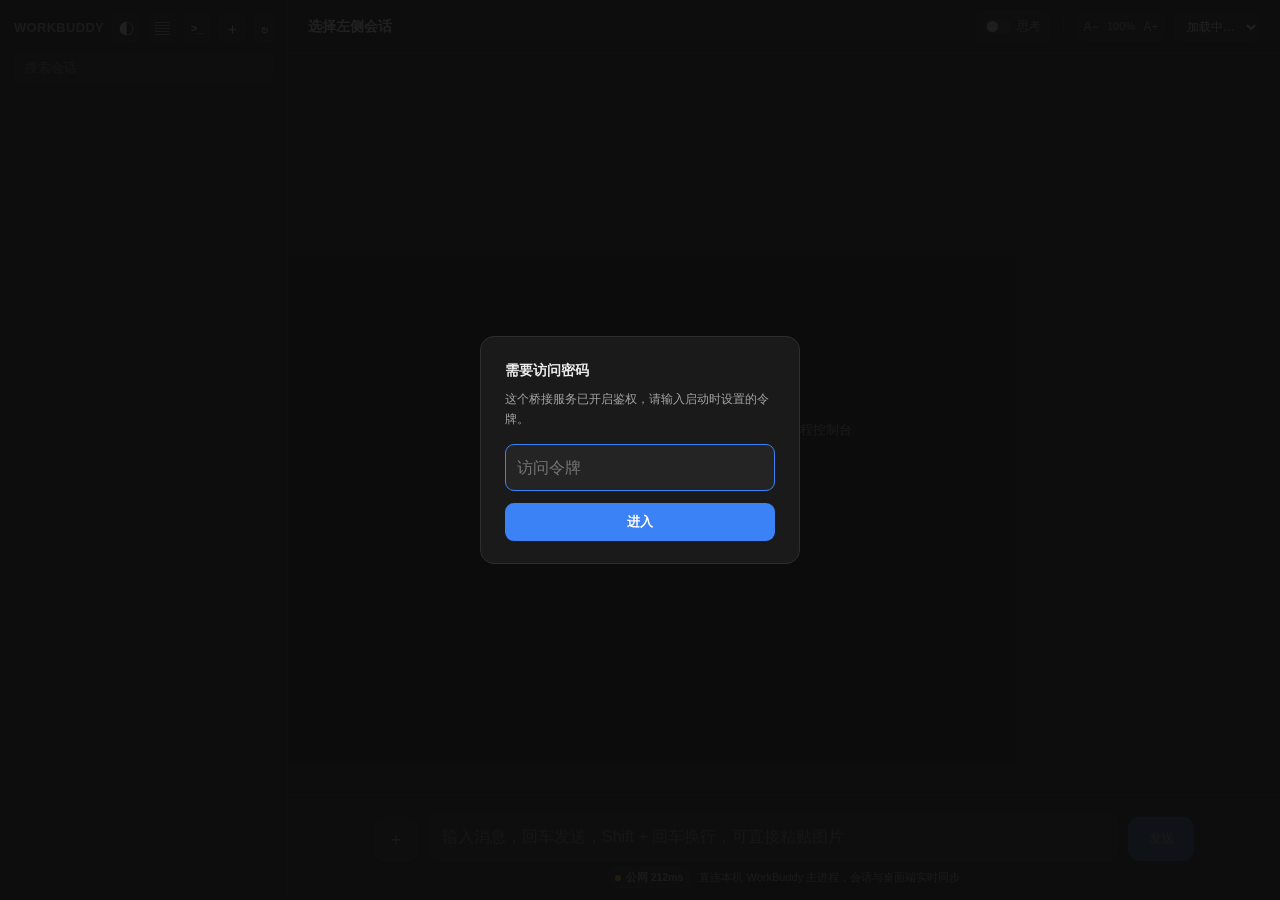
==== commit 9ced6b7f: "fix(pwa): 全屏模式下顶栏被安全区压成半截 main header 同时写了 height:50px 和 padding-top:env(safe-area-inset-top)， 全站是 b" ====
--- a/web/index.html
+++ b/web/index.html
@@ -304,7 +304,16 @@
     html.nav-open #app>aside{transform:none}
     /* 抽屉里不存在 hover，删除按钮常显，否则手机上永远点不到 */
     .item .del{opacity:.75}
-    main header{padding:0 10px 0 6px;gap:7px;height:50px;padding-top:env(safe-area-inset-top)}
+    /* 高度必须把安全区**加**进去，不能用 height:50px + padding-top:env()。
+       全站 *{box-sizing:border-box}，两者一叠加，padding 吃掉的是 height
+       里的空间：iPhone 全屏（PWA）时 safe-area-inset-top 是 47~59px，
+       50px 的 header 内容区直接剩 0，标题和模型下拉框只露出下半截。
+       浏览器里看不到 —— 有地址栏时 safe-area 很小，正好没踩到边界。
+       用 calc(基础高 + 安全区) 表达「安全区是在 50px 之上额外让出来的」。 */
+    main header{padding:0 10px 0 6px;gap:7px;
+          height:50px;
+          height:calc(50px + env(safe-area-inset-top));
+          padding-top:env(safe-area-inset-top)}
     main header .zoom,main header .top-sep{display:none}
     /* min-width:0 是关键：flex 子项默认 min-width:auto，标题再长也不会收缩，
        会把右边的模型下拉框顶出屏幕外。 */
